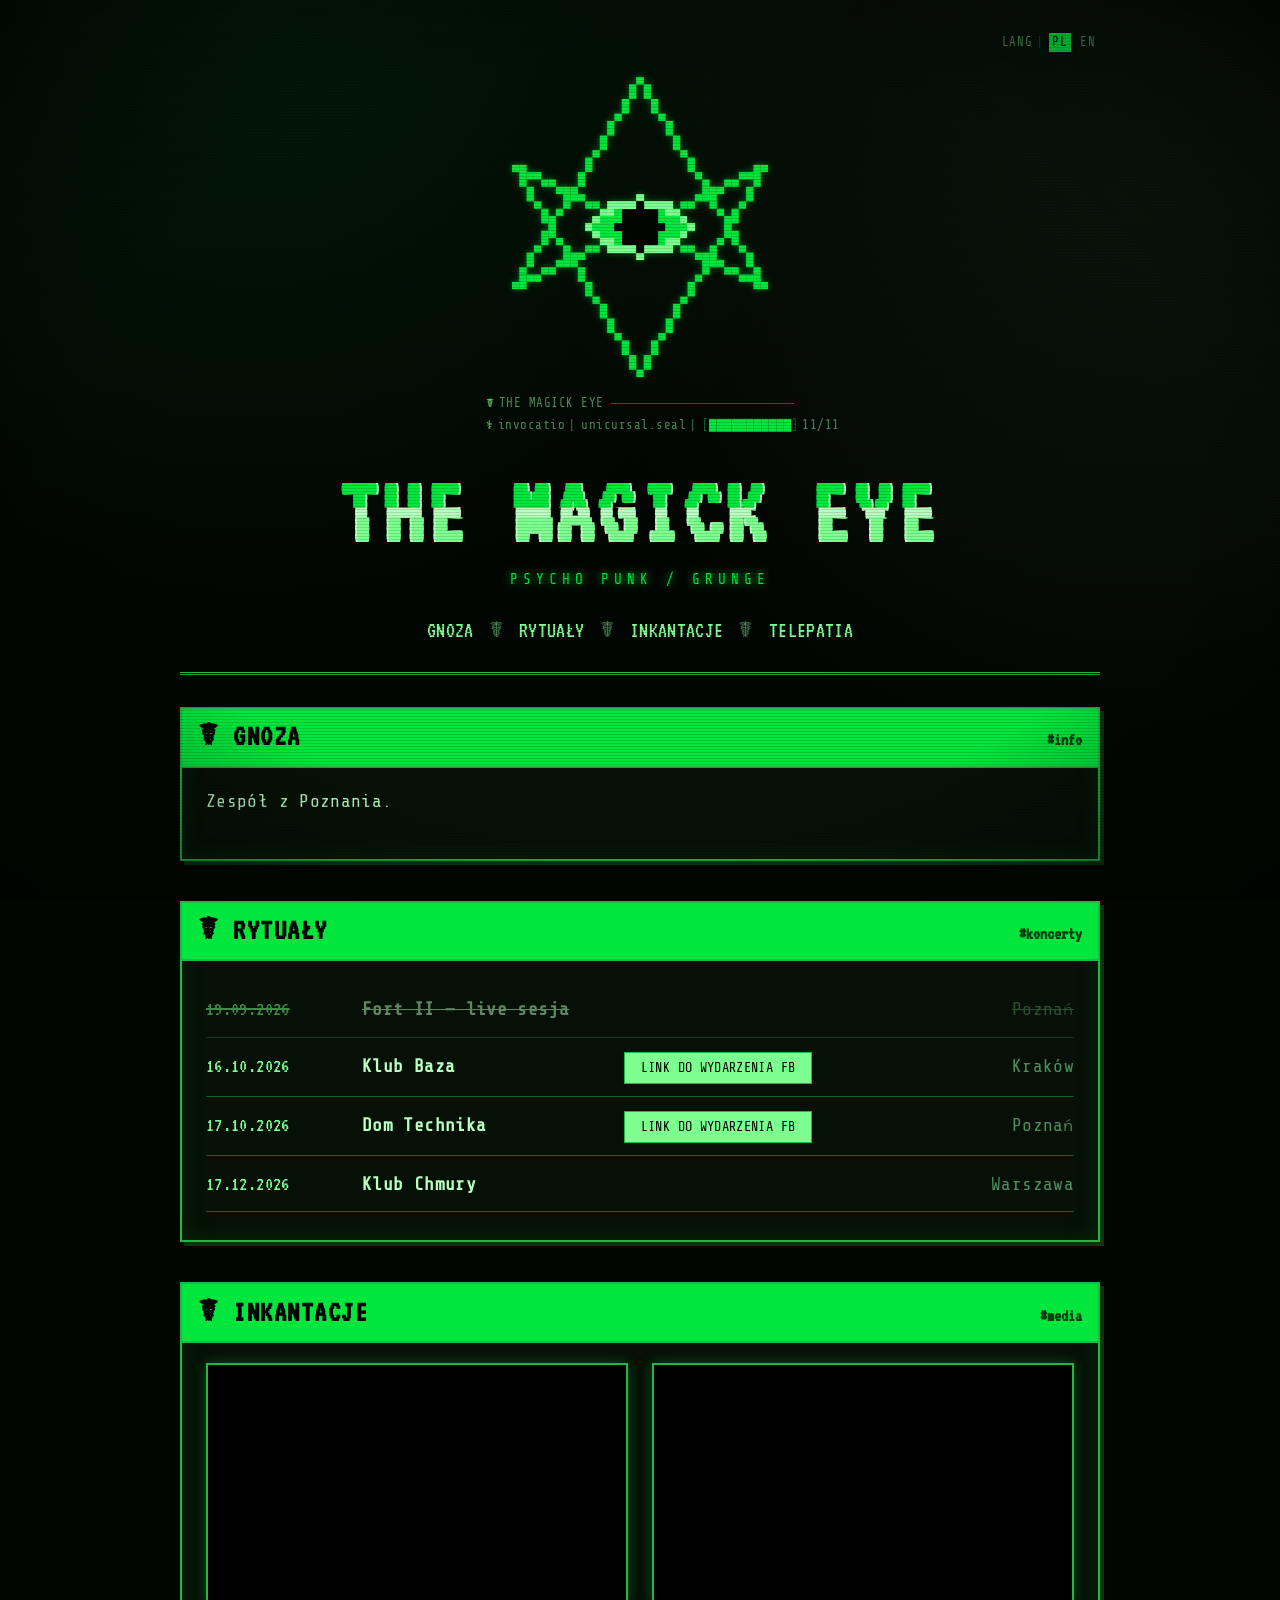
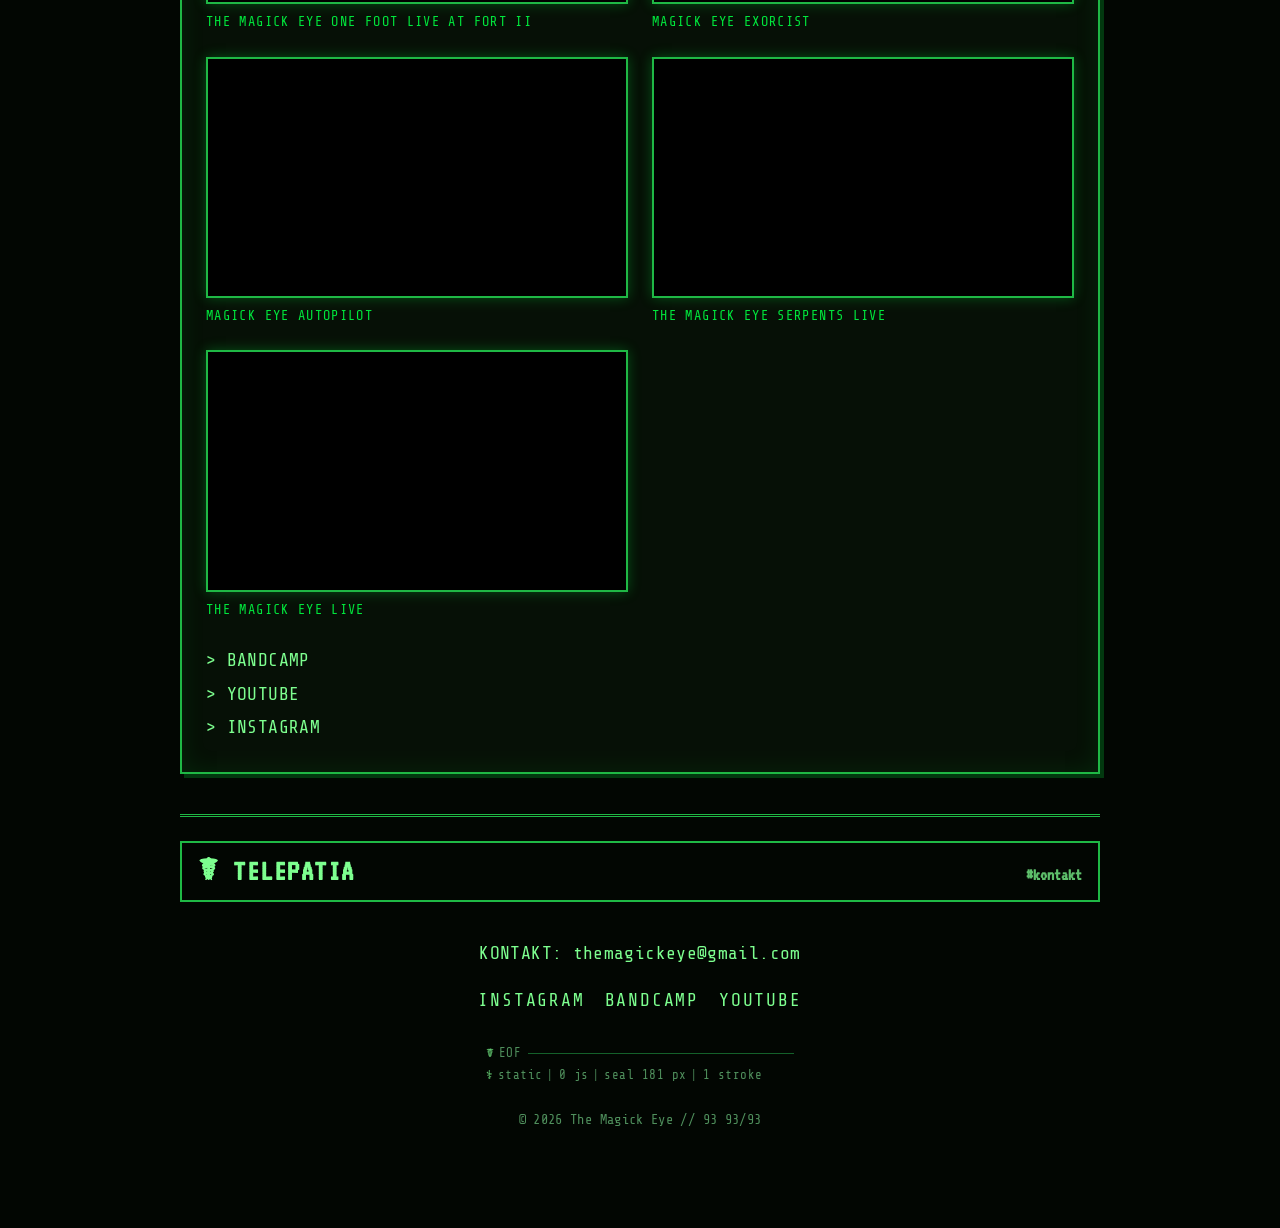
==== index.html @ ef664d94 "Link do wydarzenia FB: Klub Baza, Kraków 16.10 Co-Authored-By: Claude Opus 5.5 <noreply@anthropic.co" ====
<!DOCTYPE html>
<html lang="pl">
<head>
  <meta charset="UTF-8">
  <meta name="viewport" content="width=device-width, initial-scale=1.0">
  <meta name="description" content="The Magick Eye — oficjalna strona zespołu: muzyka, wideo, koncerty i linki.">
  <title>The Magick Eye</title>
  <!-- Open Graph / Twitter: miniatura w podglądzie linku (FB, iMessage, Messenger).
       og:image MUSI być bezwzględnym URL-em; FB renderuje statycznie (bez animacji). -->
  <meta property="og:type" content="website">
  <meta property="og:site_name" content="The Magick Eye">
  <meta property="og:locale" content="pl_PL">
  <meta property="og:title" content="The Magick Eye">
  <meta property="og:description" content="The Magick Eye — oficjalna strona zespołu: muzyka, wideo, koncerty i linki.">
  <meta property="og:url" content="https://themagickeye.github.io/">
  <meta property="og:image" content="https://themagickeye.github.io/og-teaser.png?v=2">
  <meta property="og:image:width" content="1200">
  <meta property="og:image:height" content="630">
  <meta property="og:image:alt" content="The Magick Eye — pieczęć z okiem, fosforowa zieleń na czerni">
  <meta name="twitter:card" content="summary_large_image">
  <meta name="twitter:image" content="https://themagickeye.github.io/og-teaser.png?v=2">
  <link rel="icon" type="image/svg+xml" href="favicon.svg">
  <link rel="preconnect" href="https://fonts.googleapis.com">
  <link rel="preconnect" href="https://fonts.gstatic.com" crossorigin>
  <link href="https://fonts.googleapis.com/css2?family=VT323&family=Share+Tech+Mono&display=swap" rel="stylesheet">
  <!-- Share Tech Mono ma wyłącznie zakres latin (U+0000-00FF): jest w nim ó,
       ale nie ma ł (U+0142) ani ń (U+0144). Bez tego przeglądarka brała je
       z Courier New — szeryfowej i innej szerokości, stąd rozjazd w wyrazie.
       Poniżej dociągamy z Anonymous Pro TYLKO polskie znaki (parametr text=),
       więc plik waży tyle co nic. VT323 ma latin-ext i nie wymagała poprawki. -->
  <link href="https://fonts.googleapis.com/css2?family=Anonymous+Pro&text=%C4%85%C4%87%C4%99%C5%82%C5%84%C3%B3%C5%9B%C5%BC%C5%BA%C4%84%C4%86%C4%98%C5%81%C5%83%C3%93%C5%9A%C5%BB%C5%B9&display=swap" rel="stylesheet">
  <!-- ?v= przy każdej zmianie CSS: GitHub Pages podaje cache-control max-age=600,
       więc bez tego wracający gość dostaje nowy HTML ze starym arkuszem -->
  <link rel="alternate" hreflang="pl" href="https://themagickeye.github.io/">
  <link rel="alternate" hreflang="en" href="https://themagickeye.github.io/en/">
  <link rel="alternate" hreflang="x-default" href="https://themagickeye.github.io/">
  <link rel="stylesheet" href="style.css?v=13">
</head>
<body>
  <!-- Nakładka CRT: scanlines + winieta -->
  <div class="crt-overlay" aria-hidden="true"></div>

  <div class="screen">

    <nav class="lang-switch" aria-label="Wersja językowa">
      <span class="lang-label">lang</span>
      <span class="lang-sep">│</span>
      <span class="lang-cur" aria-current="page">PL</span>
      <a href="en/" hreflang="en" lang="en">EN</a>
    </nav>

    <!-- ============ NAGŁÓWEK / HERO ============ -->
    <header class="site-header" id="top">
      <div class="seal-wrap">
        <svg class="seal" viewBox="0 0 41 41" role="img"
             aria-label="Pieczęć zespołu: heksagram unikursalny z Okiem w środku">
          <g class="seal-trace">
          <rect x="20" y="0" width="1" height="1" style="--i:0"/>
          <rect x="21" y="1" width="1" height="1" style="--i:1"/>
          <rect x="21" y="2" width="1" height="1" style="--i:2"/>
          <rect x="22" y="3" width="1" height="1" style="--i:3"/>
          <rect x="22" y="4" width="1" height="1" style="--i:4"/>
          <rect x="23" y="5" width="1" height="1" style="--i:5"/>
          <rect x="24" y="6" width="1" height="1" style="--i:6"/>
          <rect x="24" y="7" width="1" height="1" style="--i:7"/>
          <rect x="25" y="8" width="1" height="1" style="--i:8"/>
          <rect x="25" y="9" width="1" height="1" style="--i:9"/>
          <rect x="26" y="10" width="1" height="1" style="--i:10"/>
          <rect x="27" y="11" width="1" height="1" style="--i:11"/>
          <rect x="27" y="12" width="1" height="1" style="--i:12"/>
          <rect x="28" y="13" width="1" height="1" style="--i:13"/>
          <rect x="29" y="14" width="1" height="1" style="--i:14"/>
          <rect x="29" y="15" width="1" height="1" style="--i:15"/>
          <rect x="30" y="16" width="1" height="1" style="--i:16"/>
          <rect x="30" y="17" width="1" height="1" style="--i:17"/>
          <rect x="31" y="18" width="1" height="1" style="--i:18"/>
          <rect x="32" y="19" width="1" height="1" style="--i:19"/>
          <rect x="32" y="20" width="1" height="1" style="--i:20"/>
          <rect x="33" y="21" width="1" height="1" style="--i:21"/>
          <rect x="33" y="22" width="1" height="1" style="--i:22"/>
          <rect x="34" y="23" width="1" height="1" style="--i:23"/>
          <rect x="35" y="24" width="1" height="1" style="--i:24"/>
          <rect x="35" y="25" width="1" height="1" style="--i:25"/>
          <rect x="36" y="26" width="1" height="1" style="--i:26"/>
          <rect x="36" y="27" width="1" height="1" style="--i:27"/>
          <rect x="37" y="28" width="1" height="1" style="--i:28"/>
          <rect x="36" y="28" width="1" height="1" style="--i:29"/>
          <rect x="35" y="27" width="1" height="1" style="--i:30"/>
          <rect x="34" y="27" width="1" height="1" style="--i:31"/>
          <rect x="33" y="26" width="1" height="1" style="--i:32"/>
          <rect x="32" y="26" width="1" height="1" style="--i:33"/>
          <rect x="31" y="25" width="1" height="1" style="--i:34"/>
          <rect x="30" y="25" width="1" height="1" style="--i:35"/>
          <rect x="29" y="24" width="1" height="1" style="--i:36"/>
          <rect x="28" y="24" width="1" height="1" style="--i:37"/>
          <rect x="27" y="23" width="1" height="1" style="--i:38"/>
          <rect x="26" y="23" width="1" height="1" style="--i:39"/>
          <rect x="25" y="22" width="1" height="1" style="--i:40"/>
          <rect x="24" y="22" width="1" height="1" style="--i:41"/>
          <rect x="23" y="21" width="1" height="1" style="--i:42"/>
          <rect x="22" y="21" width="1" height="1" style="--i:43"/>
          <rect x="21" y="20" width="1" height="1" style="--i:44"/>
          <rect x="20" y="20" width="1" height="1" style="--i:45"/>
          <rect x="19" y="20" width="1" height="1" style="--i:46"/>
          <rect x="18" y="19" width="1" height="1" style="--i:47"/>
          <rect x="17" y="19" width="1" height="1" style="--i:48"/>
          <rect x="16" y="18" width="1" height="1" style="--i:49"/>
          <rect x="15" y="18" width="1" height="1" style="--i:50"/>
          <rect x="14" y="17" width="1" height="1" style="--i:51"/>
          <rect x="13" y="17" width="1" height="1" style="--i:52"/>
          <rect x="12" y="16" width="1" height="1" style="--i:53"/>
          <rect x="11" y="16" width="1" height="1" style="--i:54"/>
          <rect x="10" y="15" width="1" height="1" style="--i:55"/>
          <rect x="9" y="15" width="1" height="1" style="--i:56"/>
          <rect x="8" y="14" width="1" height="1" style="--i:57"/>
          <rect x="7" y="14" width="1" height="1" style="--i:58"/>
          <rect x="6" y="13" width="1" height="1" style="--i:59"/>
          <rect x="5" y="13" width="1" height="1" style="--i:60"/>
          <rect x="4" y="12" width="1" height="1" style="--i:61"/>
          <rect x="3" y="12" width="1" height="1" style="--i:62"/>
          <rect x="4" y="13" width="1" height="1" style="--i:63"/>
          <rect x="4" y="14" width="1" height="1" style="--i:64"/>
          <rect x="5" y="15" width="1" height="1" style="--i:65"/>
          <rect x="5" y="16" width="1" height="1" style="--i:66"/>
          <rect x="6" y="17" width="1" height="1" style="--i:67"/>
          <rect x="7" y="18" width="1" height="1" style="--i:68"/>
          <rect x="7" y="19" width="1" height="1" style="--i:69"/>
          <rect x="8" y="20" width="1" height="1" style="--i:70"/>
          <rect x="8" y="21" width="1" height="1" style="--i:71"/>
          <rect x="9" y="22" width="1" height="1" style="--i:72"/>
          <rect x="10" y="23" width="1" height="1" style="--i:73"/>
          <rect x="10" y="24" width="1" height="1" style="--i:74"/>
          <rect x="11" y="25" width="1" height="1" style="--i:75"/>
          <rect x="12" y="26" width="1" height="1" style="--i:76"/>
          <rect x="12" y="27" width="1" height="1" style="--i:77"/>
          <rect x="13" y="28" width="1" height="1" style="--i:78"/>
          <rect x="13" y="29" width="1" height="1" style="--i:79"/>
          <rect x="14" y="30" width="1" height="1" style="--i:80"/>
          <rect x="15" y="31" width="1" height="1" style="--i:81"/>
          <rect x="15" y="32" width="1" height="1" style="--i:82"/>
          <rect x="16" y="33" width="1" height="1" style="--i:83"/>
          <rect x="16" y="34" width="1" height="1" style="--i:84"/>
          <rect x="17" y="35" width="1" height="1" style="--i:85"/>
          <rect x="18" y="36" width="1" height="1" style="--i:86"/>
          <rect x="18" y="37" width="1" height="1" style="--i:87"/>
          <rect x="19" y="38" width="1" height="1" style="--i:88"/>
          <rect x="19" y="39" width="1" height="1" style="--i:89"/>
          <rect x="20" y="40" width="1" height="1" style="--i:90"/>
          <rect x="21" y="39" width="1" height="1" style="--i:91"/>
          <rect x="21" y="38" width="1" height="1" style="--i:92"/>
          <rect x="22" y="37" width="1" height="1" style="--i:93"/>
          <rect x="22" y="36" width="1" height="1" style="--i:94"/>
          <rect x="23" y="35" width="1" height="1" style="--i:95"/>
          <rect x="24" y="34" width="1" height="1" style="--i:96"/>
          <rect x="24" y="33" width="1" height="1" style="--i:97"/>
          <rect x="25" y="32" width="1" height="1" style="--i:98"/>
          <rect x="25" y="31" width="1" height="1" style="--i:99"/>
          <rect x="26" y="30" width="1" height="1" style="--i:100"/>
          <rect x="27" y="29" width="1" height="1" style="--i:101"/>
          <rect x="27" y="28" width="1" height="1" style="--i:102"/>
          <rect x="28" y="27" width="1" height="1" style="--i:103"/>
          <rect x="29" y="26" width="1" height="1" style="--i:104"/>
          <rect x="29" y="25" width="1" height="1" style="--i:105"/>
          <rect x="30" y="24" width="1" height="1" style="--i:106"/>
          <rect x="30" y="23" width="1" height="1" style="--i:107"/>
          <rect x="31" y="22" width="1" height="1" style="--i:108"/>
          <rect x="32" y="21" width="1" height="1" style="--i:109"/>
          <rect x="32" y="20" width="1" height="1" style="--i:110"/>
          <rect x="33" y="19" width="1" height="1" style="--i:111"/>
          <rect x="33" y="18" width="1" height="1" style="--i:112"/>
          <rect x="34" y="17" width="1" height="1" style="--i:113"/>
          <rect x="35" y="16" width="1" height="1" style="--i:114"/>
          <rect x="35" y="15" width="1" height="1" style="--i:115"/>
          <rect x="36" y="14" width="1" height="1" style="--i:116"/>
          <rect x="36" y="13" width="1" height="1" style="--i:117"/>
          <rect x="37" y="12" width="1" height="1" style="--i:118"/>
          <rect x="36" y="12" width="1" height="1" style="--i:119"/>
          <rect x="35" y="13" width="1" height="1" style="--i:120"/>
          <rect x="34" y="13" width="1" height="1" style="--i:121"/>
          <rect x="33" y="14" width="1" height="1" style="--i:122"/>
          <rect x="32" y="14" width="1" height="1" style="--i:123"/>
          <rect x="31" y="15" width="1" height="1" style="--i:124"/>
          <rect x="30" y="15" width="1" height="1" style="--i:125"/>
          <rect x="29" y="16" width="1" height="1" style="--i:126"/>
          <rect x="28" y="16" width="1" height="1" style="--i:127"/>
          <rect x="27" y="17" width="1" height="1" style="--i:128"/>
          <rect x="26" y="17" width="1" height="1" style="--i:129"/>
          <rect x="25" y="18" width="1" height="1" style="--i:130"/>
          <rect x="24" y="18" width="1" height="1" style="--i:131"/>
          <rect x="23" y="19" width="1" height="1" style="--i:132"/>
          <rect x="22" y="19" width="1" height="1" style="--i:133"/>
          <rect x="21" y="20" width="1" height="1" style="--i:134"/>
          <rect x="20" y="20" width="1" height="1" style="--i:135"/>
          <rect x="19" y="20" width="1" height="1" style="--i:136"/>
          <rect x="18" y="21" width="1" height="1" style="--i:137"/>
          <rect x="17" y="21" width="1" height="1" style="--i:138"/>
          <rect x="16" y="22" width="1" height="1" style="--i:139"/>
          <rect x="15" y="22" width="1" height="1" style="--i:140"/>
          <rect x="14" y="23" width="1" height="1" style="--i:141"/>
          <rect x="13" y="23" width="1" height="1" style="--i:142"/>
          <rect x="12" y="24" width="1" height="1" style="--i:143"/>
          <rect x="11" y="24" width="1" height="1" style="--i:144"/>
          <rect x="10" y="25" width="1" height="1" style="--i:145"/>
          <rect x="9" y="25" width="1" height="1" style="--i:146"/>
          <rect x="8" y="26" width="1" height="1" style="--i:147"/>
          <rect x="7" y="26" width="1" height="1" style="--i:148"/>
          <rect x="6" y="27" width="1" height="1" style="--i:149"/>
          <rect x="5" y="27" width="1" height="1" style="--i:150"/>
          <rect x="4" y="28" width="1" height="1" style="--i:151"/>
          <rect x="3" y="28" width="1" height="1" style="--i:152"/>
          <rect x="4" y="27" width="1" height="1" style="--i:153"/>
          <rect x="4" y="26" width="1" height="1" style="--i:154"/>
          <rect x="5" y="25" width="1" height="1" style="--i:155"/>
          <rect x="5" y="24" width="1" height="1" style="--i:156"/>
          <rect x="6" y="23" width="1" height="1" style="--i:157"/>
          <rect x="7" y="22" width="1" height="1" style="--i:158"/>
          <rect x="7" y="21" width="1" height="1" style="--i:159"/>
          <rect x="8" y="20" width="1" height="1" style="--i:160"/>
          <rect x="8" y="19" width="1" height="1" style="--i:161"/>
          <rect x="9" y="18" width="1" height="1" style="--i:162"/>
          <rect x="10" y="17" width="1" height="1" style="--i:163"/>
          <rect x="10" y="16" width="1" height="1" style="--i:164"/>
          <rect x="11" y="15" width="1" height="1" style="--i:165"/>
          <rect x="12" y="14" width="1" height="1" style="--i:166"/>
          <rect x="12" y="13" width="1" height="1" style="--i:167"/>
          <rect x="13" y="12" width="1" height="1" style="--i:168"/>
          <rect x="13" y="11" width="1" height="1" style="--i:169"/>
          <rect x="14" y="10" width="1" height="1" style="--i:170"/>
          <rect x="15" y="9" width="1" height="1" style="--i:171"/>
          <rect x="15" y="8" width="1" height="1" style="--i:172"/>
          <rect x="16" y="7" width="1" height="1" style="--i:173"/>
          <rect x="16" y="6" width="1" height="1" style="--i:174"/>
          <rect x="17" y="5" width="1" height="1" style="--i:175"/>
          <rect x="18" y="4" width="1" height="1" style="--i:176"/>
          <rect x="18" y="3" width="1" height="1" style="--i:177"/>
          <rect x="19" y="2" width="1" height="1" style="--i:178"/>
          <rect x="19" y="1" width="1" height="1" style="--i:179"/>
          <rect x="20" y="0" width="1" height="1" style="--i:180"/>
          </g>
          <g class="seal-eye">
          <rect class="lens" x="17" y="18" width="1" height="1"/>
          <rect class="lens" x="23" y="18" width="1" height="1"/>
          <rect class="lens" x="15" y="19" width="3" height="1"/>
          <rect class="lens" x="23" y="19" width="3" height="1"/>
          <rect class="lens" x="14" y="20" width="3" height="1"/>
          <rect class="lens" x="24" y="20" width="3" height="1"/>
          <rect class="lens" x="15" y="21" width="3" height="1"/>
          <rect class="lens" x="23" y="21" width="3" height="1"/>
          <rect class="lens" x="17" y="22" width="1" height="1"/>
          <rect class="lens" x="23" y="22" width="1" height="1"/>
          <rect class="edge" x="20" y="16" width="1" height="1"/>
          <rect class="edge" x="16" y="17" width="4" height="1"/>
          <rect class="edge" x="21" y="17" width="4" height="1"/>
          <rect class="edge" x="15" y="18" width="2" height="1"/>
          <rect class="edge" x="24" y="18" width="2" height="1"/>
          <rect class="edge" x="14" y="19" width="1" height="1"/>
          <rect class="edge" x="26" y="19" width="1" height="1"/>
          <rect class="edge" x="13" y="20" width="1" height="1"/>
          <rect class="edge" x="27" y="20" width="1" height="1"/>
          <rect class="edge" x="14" y="21" width="1" height="1"/>
          <rect class="edge" x="26" y="21" width="1" height="1"/>
          <rect class="edge" x="15" y="22" width="2" height="1"/>
          <rect class="edge" x="24" y="22" width="2" height="1"/>
          <rect class="edge" x="16" y="23" width="4" height="1"/>
          <rect class="edge" x="21" y="23" width="4" height="1"/>
          <rect class="edge" x="20" y="24" width="1" height="1"/>
          <rect class="pupil" x="20" y="17" width="1" height="1"/>
          <rect class="pupil" x="18" y="18" width="5" height="1"/>
          <rect class="pupil" x="18" y="19" width="5" height="1"/>
          <rect class="pupil" x="17" y="20" width="7" height="1"/>
          <rect class="pupil" x="18" y="21" width="5" height="1"/>
          <rect class="pupil" x="18" y="22" width="5" height="1"/>
          <rect class="pupil" x="20" y="23" width="1" height="1"/>
          </g>
        </svg>

        <div class="invocation" aria-hidden="true">
          <div class="inv-line"><span class="gl">☤</span> <span>THE MAGICK EYE</span><i class="inv-rule"></i></div>
          <div class="inv-line"><span class="gl">⚕</span> <span>invocatio</span> │ <span>unicursal.seal</span> │ <span class="bar">[<span class="bar-cell" style="--i:0">█</span><span class="bar-cell" style="--i:1">█</span><span class="bar-cell" style="--i:2">█</span><span class="bar-cell" style="--i:3">█</span><span class="bar-cell" style="--i:4">█</span><span class="bar-cell" style="--i:5">█</span><span class="bar-cell" style="--i:6">█</span><span class="bar-cell" style="--i:7">█</span><span class="bar-cell" style="--i:8">█</span><span class="bar-cell" style="--i:9">█</span><span class="bar-cell" style="--i:10">█</span>]</span> <span>11/11</span></div>
        </div>
      </div>
      <h1 class="band-name glitch" data-text="The Magick Eye">The Magick Eye</h1>
      <p class="tagline">Psycho Punk / Grunge</p>

      <nav class="main-nav">
        <a href="#info">GNOZA</a>
        <span class="sep">☤</span>
        <a href="#koncerty">RYTUAŁY</a>
        <span class="sep">☤</span>
        <a href="#media">INKANTACJE</a>
        <span class="sep">☤</span>
        <a href="#kontakt">TELEPATIA</a>
      </nav>
    </header>

    <main>

      <!-- ============ SEKCJA: INFORMACJE OGÓLNE ============ -->
      <section class="panel" id="info">
        <h2 class="panel-title">☤ GNOZA<span class="panel-anchor">#info</span></h2>
        <div class="panel-body">
          <p class="info-text">Zespół z Poznania.</p>
        </div>
      </section>

      <!-- ============ SEKCJA: NADCHODZĄCE KONCERTY ============ -->
      <section class="panel" id="koncerty">
        <h2 class="panel-title">☤ RYTUAŁY<span class="panel-anchor">#koncerty</span></h2>
        <div class="panel-body">
          <ul class="gig-list">
            <li class="gig gig--past">
              <span class="gig-date">19.09.2026</span>
              <span class="gig-venue">Fort II — live sesja</span>
              <span class="gig-city">Poznań</span>
            </li>
            <li class="gig">
              <span class="gig-date">16.10.2026</span>
              <span class="gig-venue">Klub Baza</span>
              <a class="gig-link" href="https://fb.me/e/4ljaXL130" target="_blank" rel="noopener">link do wydarzenia FB</a>
              <span class="gig-city">Kraków</span>
            </li>
            <li class="gig">
              <span class="gig-date">17.10.2026</span>
              <span class="gig-venue">Dom Technika</span>
              <a class="gig-link" href="https://www.facebook.com/events/1608147704027348" target="_blank" rel="noopener">link do wydarzenia FB</a>
              <span class="gig-city">Poznań</span>
            </li>
            <li class="gig">
              <span class="gig-date">17.12.2026</span>
              <span class="gig-venue">Klub Chmury</span>
              <span class="gig-city">Warszawa</span>
            </li>
          </ul>
        </div>
      </section>

      <!-- ============ SEKCJA: LINKI AUDIO / WIDEO ============ -->
      <section class="panel" id="media">
        <h2 class="panel-title">☤ INKANTACJE<span class="panel-anchor">#media</span></h2>
        <div class="panel-body">

          <!-- Filmy z kanału, od najnowszego. Gdy pojawi się
               wydawnictwo na Bandcampie, można dołożyć piątą kafelkę:
               <iframe src="https://bandcamp.com/EmbeddedPlayer/album=ID/size=large/"
                       seamless></iframe> -->
          <div class="media-grid">
            <figure class="media-item">
              <div class="embed-frame">
                <iframe
                  src="https://www.youtube-nocookie.com/embed/9i5ncFNfXqI"
                  title="THE MAGICK EYE ONE FOOT LIVE AT FORT II"
                  loading="lazy"
                  allow="accelerometer; autoplay; clipboard-write; encrypted-media; gyroscope; picture-in-picture"
                  allowfullscreen></iframe>
              </div>
              <figcaption>THE MAGICK EYE ONE FOOT LIVE AT FORT II</figcaption>
            </figure>

            <figure class="media-item">
              <div class="embed-frame">
                <iframe
                  src="https://www.youtube-nocookie.com/embed/VPgYBkS7AfU"
                  title="MAGICK EYE EXORCIST"
                  loading="lazy"
                  allow="accelerometer; autoplay; clipboard-write; encrypted-media; gyroscope; picture-in-picture"
                  allowfullscreen></iframe>
              </div>
              <figcaption>MAGICK EYE EXORCIST</figcaption>
            </figure>

            <figure class="media-item">
              <div class="embed-frame">
                <iframe
                  src="https://www.youtube-nocookie.com/embed/-E3nMMvoqH4"
                  title="MAGICK EYE AUTOPILOT"
                  loading="lazy"
                  allow="accelerometer; autoplay; clipboard-write; encrypted-media; gyroscope; picture-in-picture"
                  allowfullscreen></iframe>
              </div>
              <figcaption>MAGICK EYE AUTOPILOT</figcaption>
            </figure>

            <figure class="media-item">
              <div class="embed-frame">
                <iframe
                  src="https://www.youtube-nocookie.com/embed/vtoTzxzXvSE"
                  title="THE MAGICK EYE SERPENTS LIVE"
                  loading="lazy"
                  allow="accelerometer; autoplay; clipboard-write; encrypted-media; gyroscope; picture-in-picture"
                  allowfullscreen></iframe>
              </div>
              <figcaption>THE MAGICK EYE SERPENTS LIVE</figcaption>
            </figure>

            <figure class="media-item">
              <div class="embed-frame">
                <iframe
                  src="https://www.youtube-nocookie.com/embed/dfpaS46mE3Y"
                  title="THE MAGICK EYE LIVE"
                  loading="lazy"
                  allow="accelerometer; autoplay; clipboard-write; encrypted-media; gyroscope; picture-in-picture"
                  allowfullscreen></iframe>
              </div>
              <figcaption>THE MAGICK EYE LIVE</figcaption>
            </figure>
          </div>

          <ul class="link-list">
            <li><a href="https://themagickeye.bandcamp.com/">&gt; BANDCAMP</a></li>
            <li><a href="https://www.youtube.com/@TheMagickEye">&gt; YOUTUBE</a></li>
            <li><a href="https://www.instagram.com/themagickeye/">&gt; INSTAGRAM</a></li>
          </ul>

        </div>
      </section>

    </main>

    <!-- ============ STOPKA KONTAKTOWA ============ -->
    <footer class="site-footer" id="kontakt">
      <h2 class="panel-title">☤ TELEPATIA<span class="panel-anchor">#kontakt</span></h2>
      <div class="footer-body">
        <p><span class="stat-key">KONTAKT:</span> <a href="mailto:themagickeye@gmail.com">themagickeye@gmail.com</a></p>

        <ul class="social-list">
          <li><a href="https://www.instagram.com/themagickeye/">INSTAGRAM</a></li>
          <li><a href="https://themagickeye.bandcamp.com/">BANDCAMP</a></li>
          <li><a href="https://www.youtube.com/@TheMagickEye">YOUTUBE</a></li>
        </ul>

        <div class="invocation eof" aria-hidden="true">
          <div class="inv-line"><span class="gl">☤</span> <span>EOF</span><i class="inv-rule"></i></div>
          <div class="inv-line"><span class="gl">⚕</span> <span>static</span> │ <span>0 js</span> │ <span>seal 181 px</span> │ <span>1 stroke</span></div>
        </div>

        <p class="copyright">&copy; 2026 The Magick Eye // 93 93/93</p>
      </div>
    </footer>

  </div>
</body>
</html>
---- style.css ----
/* ============================================================
   [NAZWA_ZESPOLU] — retro / terminal / CRT
   Czysty CSS. Zero frameworków. Pod GitHub Pages.
   Paleta: monochromatyczny fosfor P1 (zieleń) na czerni —
   jak w monitorach monochromatycznych. Jeden odcień, różnice
   robi jasność, nie barwa.
   Aby przełączyć na bursztyn — patrz zakomentowany blok niżej.
   ============================================================ */

:root {
  /* --- Paleta: terminal / fosfor zielony (domyślna) --- */
  --bg:        #020602;   /* czerń z zielonkawym podkładem */
  --bg-panel:  #061006;
  --fg:        #b9ffc0;   /* tekst — łagodny fosfor, nie pełna jasność */
  --accent:    #00e63c;   /* jasna zieleń — paski tytułów (reverse video) */
  --accent-2:  #7dff8f;   /* jaśniejszy fosfor — linki, nawigacja, daty */
  --accent-3:  #14602a;   /* ciemna zieleń — separatory */
  --dim:       #4f8f5c;   /* wygaszona zieleń — tekst drugorzędny */
  --border:    #1fb845;   /* ramki — ciemniejsze niż akcent, żeby nie krzyczały */

  /* --- Alternatywa: terminal bursztynowy (VT220) ---
     --bg: #060300; --bg-panel:#120a00; --fg:#ffd9a0;
     --accent:#ffb000; --accent-2:#ffcf6b; --accent-3:#6b4400;
     --dim:#9a7233; --border:#c98a00;
  */

  --font-display: 'VT323', 'Courier New', monospace;
  /* Anonymous Pro obsługuje tylko polskie znaki, których nie ma
     Share Tech Mono — reszta tekstu zostaje bez zmian */
  --font-body:    'Share Tech Mono', 'Anonymous Pro', 'Courier New', monospace;
  --maxw: 960px;
}

* { box-sizing: border-box; }

html { scroll-behavior: smooth; }

body {
  margin: 0;
  background: var(--bg);
  color: var(--fg);
  font-family: var(--font-body);
  font-size: 18px;
  line-height: 1.5;
  letter-spacing: 0.02em;
  /* subtelna poświata fosforu w rogach kineskopu */
  background-image:
    radial-gradient(circle at 20% 0%, rgba(0,230,60,0.09), transparent 45%),
    radial-gradient(circle at 90% 20%, rgba(125,255,143,0.06), transparent 45%);
  background-attachment: fixed;
  min-height: 100vh;
}

/* ---------- Nakładka CRT: scanlines + winieta ---------- */
.crt-overlay {
  position: fixed;
  inset: 0;
  pointer-events: none;
  z-index: 9999;
  background:
    repeating-linear-gradient(
      to bottom,
      rgba(0,0,0,0.0) 0px,
      rgba(0,0,0,0.0) 2px,
      rgba(0,0,0,0.25) 3px,
      rgba(0,0,0,0.25) 3px
    );
  mix-blend-mode: multiply;
}
.crt-overlay::after {
  /* winieta / lekkie zaokrąglenie kineskopu */
  content: "";
  position: absolute;
  inset: 0;
  background: radial-gradient(ellipse at center, transparent 60%, rgba(0,0,0,0.55) 100%);
}

/* ---------- Kontener ekranu ---------- */
.screen {
  max-width: var(--maxw);
  margin: 0 auto;
  padding: 2rem 1.25rem 4rem;
}

/* ---------- Nagłówek / hero ---------- */
.site-header {
  text-align: center;
  padding: 2rem 0 1.5rem;
  border-bottom: 3px double var(--border);
  margin-bottom: 2rem;
}

.band-name {
  font-family: var(--font-display);
  font-size: clamp(3rem, 12vw, 6rem);
  margin: 0.25rem 0;
  color: var(--fg);
  text-transform: uppercase;
  letter-spacing: 0.05em;
  line-height: 1;
}

.tagline {
  color: var(--accent);
  text-transform: uppercase;
  letter-spacing: 0.35em;
  font-size: 0.9rem;
  margin: 0.5rem 0 1.5rem;
  text-shadow: 0 0 8px var(--accent);
}

/* ---------- Efekt glitch na nazwie ---------- */
.glitch { position: relative; }
.glitch::before,
.glitch::after {
  content: attr(data-text);
  position: absolute;
  top: 0; left: 0;
  width: 100%;
  overflow: hidden;
}
.glitch::before {
  color: var(--accent);
  transform: translate(-2px, 0);
  clip-path: inset(0 0 55% 0);
  animation: glitch-top 2.6s infinite steps(2, jump-none);
}
.glitch::after {
  color: var(--accent-2);
  transform: translate(2px, 0);
  clip-path: inset(55% 0 0 0);
  animation: glitch-bot 3.1s infinite steps(2, jump-none);
}
@keyframes glitch-top {
  0%, 92%, 100% { transform: translate(0,0); }
  93% { transform: translate(-3px,-1px); }
  97% { transform: translate(2px,1px); }
}
@keyframes glitch-bot {
  0%, 90%, 100% { transform: translate(0,0); }
  91% { transform: translate(3px,1px); }
  95% { transform: translate(-2px,-1px); }
}

/* ---------- Nawigacja ---------- */
.main-nav {
  font-family: var(--font-display);
  font-size: 1.4rem;
  text-transform: uppercase;
}
.main-nav a {
  color: var(--accent-2);
  text-decoration: none;
  padding: 0 0.35rem;
}
.main-nav a:hover,
.main-nav a:focus {
  color: var(--bg);
  background: var(--accent-2);
  outline: none;
}
.main-nav .sep { color: var(--dim); }

/* ---------- Panele / kontenery ---------- */
.panel {
  background: var(--bg-panel);
  border: 2px solid var(--border);
  box-shadow:
    4px 4px 0 rgba(0,230,60,0.22),
    inset 0 0 24px rgba(0,230,60,0.10);
  margin-bottom: 2.5rem;
}

.panel-title {
  font-family: var(--font-display);
  font-size: 1.9rem;
  margin: 0;
  padding: 0.35rem 1rem;
  color: var(--bg);
  background: var(--accent);
  text-transform: uppercase;
  letter-spacing: 0.05em;
  border-bottom: 2px solid var(--border);
  display: flex;
  justify-content: space-between;
  align-items: baseline;
  gap: 1rem;
}
/* kotwica sekcji: nazwa z hashem, małe litery, do prawej */
.panel-anchor {
  text-transform: lowercase;
  letter-spacing: 0;
  font-size: 1.1rem;
  opacity: 0.75;
}

.panel-body { padding: 1.25rem 1.5rem 1.75rem; }

.info-text { margin: 0 0 1rem; }

/* ---------- Lista statystyk / meta ---------- */
.stat-list { list-style: none; margin: 1rem 0 0; padding: 0; }
.stat-list li { padding: 0.15rem 0; border-bottom: 1px dashed var(--dim); }
.stat-key { color: var(--accent-2); text-transform: uppercase; }
.stat-val { color: var(--fg); }

/* ---------- Lista koncertów ---------- */
.gig-list { list-style: none; margin: 0; padding: 0; }
.gig {
  display: grid;
  /* dwie kolumny 1fr po bokach przycisku (kol. 3) przesuwają go ku środkowi;
     miasto trzyma się prawej (justify-self:end), niezależnie czy link jest */
  grid-template-columns: 9rem 1fr auto 1fr;
  gap: 0.75rem;
  align-items: baseline;
  padding: 0.75rem 0;
  border-bottom: 1px solid var(--accent-3);
}
.gig-date {
  grid-column: 1;
  color: var(--accent-2);
  font-family: var(--font-display);
  font-size: 1.3rem;
  white-space: nowrap;
}
.gig-venue { grid-column: 2; color: var(--fg); font-weight: bold; }
.gig-city  { grid-column: 4; justify-self: end; color: var(--dim); }
.gig-link {
  grid-column: 3;
  justify-self: center;
  color: var(--bg);
  background: var(--accent-2);
  text-decoration: none;
  padding: 0.3rem 1rem;
  border: 1px solid var(--border);
  white-space: nowrap;
  text-transform: uppercase;
  font-size: 0.85rem;
  text-align: center;
}
.gig-link:hover, .gig-link:focus { background: var(--accent); outline: none; }

/* Miniony koncert: cała linijka przekreślona i przygaszona */
.gig--past { opacity: 0.5; }
.gig--past .gig-date,
.gig--past .gig-venue,
.gig--past .gig-city { text-decoration: line-through; }

.empty-note { color: var(--dim); margin-top: 1rem; font-style: italic; }

/* ---------- Media (audio / wideo) ---------- */
.media-grid {
  display: grid;
  grid-template-columns: repeat(auto-fit, minmax(280px, 1fr));
  gap: 1.5rem;
  margin-bottom: 1.5rem;
}
.media-item { margin: 0; }
.embed-frame {
  position: relative;
  padding-top: 56.25%; /* 16:9 */
  border: 2px solid var(--border);
  background: #000;
  box-shadow: 0 0 12px rgba(0,230,60,0.30);
}
.embed-frame iframe {
  position: absolute;
  inset: 0;
  width: 100%;
  height: 100%;
  border: 0;
}
.media-item figcaption {
  margin-top: 0.5rem;
  color: var(--accent);
  text-transform: uppercase;
  font-size: 0.85rem;
  letter-spacing: 0.1em;
}

/* ---------- Lista linków ---------- */
.link-list { list-style: none; margin: 0; padding: 0; }
.link-list li { padding: 0.2rem 0; }
.link-list a {
  color: var(--accent-2);
  text-decoration: none;
}
.link-list a:hover, .link-list a:focus {
  color: var(--accent);
  text-decoration: underline;
  outline: none;
}

/* ---------- Stopka ---------- */
.site-footer {
  border-top: 3px double var(--border);
  padding-top: 1.5rem;
  text-align: center;
}
.site-footer .panel-title {
  /* nie reverse-video jak pozostałe tytuły: jasny napis w ramce,
     bo ciemne tło + ciemny tekst byłyby nieczytelne.
     display:flex (nie inline-block) → pasek na całą szerokość,
     z „telepatia" po lewej i #kontakt po prawej, te same kolory. */
  background: transparent;
  color: var(--accent-2);
  display: flex;
  text-align: left;
  border: 2px solid var(--border);
}
.footer-body { padding: 1.25rem 0.5rem; }
.footer-body a { color: var(--accent-2); text-decoration: none; }
.footer-body a:hover, .footer-body a:focus { color: var(--accent); text-decoration: underline; }

.social-list {
  list-style: none;
  padding: 0;
  margin: 1.25rem 0;
  display: flex;
  flex-wrap: wrap;
  justify-content: center;
  gap: 0.5rem 1.25rem;
}
.social-list a {
  text-transform: uppercase;
  letter-spacing: 0.1em;
}

.copyright { color: var(--dim); font-size: 0.85rem; margin-top: 1.5rem; }

/* ---------- Responsywność ---------- */
@media (max-width: 600px) {
  body { font-size: 16px; }
  .gig {
    grid-template-columns: 1fr;
    gap: 0.15rem;
  }
  /* w stosie jednokolumnowym kasujemy jawne przypisania kolumn */
  .gig-date, .gig-venue, .gig-city, .gig-link { grid-column: auto; }
  .gig-city { justify-self: start; }
  .gig-link { justify-self: start; margin-top: 0.35rem; }
  .main-nav { font-size: 1.15rem; }
  .main-nav .sep { display: none; }
  .main-nav a { display: inline-block; padding: 0.15rem 0.5rem; }
}

/* ---------- Dostępność: redukcja ruchu ---------- */
@media (prefers-reduced-motion: reduce) {
  .glitch::before, .glitch::after { animation: none; }
  html { scroll-behavior: auto; }
}

/* ============================================================
   PIECZĘĆ: heksagram unikursalny + Oko (vesica piscis)
   Geometria wg pliku referencyjnego z Wikimedia Commons:
   sześć odcinków, jedna domknięta ścieżka, cztery punkty
   boczne ściągnięte do wewnątrz (r≈0.93, kąt 27°) — dzięki
   temu tylko dwa odcinki przechodzą przez środek.
   Ścieżkę zrasteryzowano na siatce 41×41; każdy piksel to
   osobny <rect> zapalany z opóźnieniem --i × 14ms, więc
   pieczęć rysuje się JEDNĄ kreską, tak jak każe jej nazwa.
   ============================================================ */

.seal-wrap { margin: 0 0 1.75rem; }

.seal {
  display: block;
  width: min(300px, 64vw);
  height: auto;
  margin: 0 auto 1rem;
  shape-rendering: crispEdges;          /* bez wygładzania = piksele */
  filter: drop-shadow(0 0 3px rgba(0,230,60,0.45));
}

/* --- ślad wiązki: rozbłysk, potem stygnięcie do barwy fosforu --- */
.seal-trace rect {
  opacity: 0;
  animation: seal-trace 900ms linear both;
  animation-delay: calc(var(--i) * 14ms);
}
@keyframes seal-trace {
  0%   { opacity: 0; fill: #eaffea; }
  6%   { opacity: 1; fill: #eaffea; }   /* czoło wiązki — prawie białe */
  100% { opacity: 1; fill: var(--accent); }
}

/* --- Oko otwiera się, gdy pieczęć się domknie (181 × 14ms) --- */
.seal-eye {
  opacity: 0;
  animation: seal-eye 900ms ease-out both;
  animation-delay: 2534ms;
}
@keyframes seal-eye { from { opacity: 0; } to { opacity: 1; } }

/* Oko: wnętrze świeci, źrenica jest ciemną pustką — trzy różne
   poziomy jasności zamiast dwóch prawie identycznych zieleni */
.seal-eye .lens  { fill: var(--accent); }
.seal-eye .edge  { fill: var(--accent-2); }
.seal-eye .pupil { fill: var(--bg); }

/* ---------- Pasek inwokacji (składnia terminala Hermesa) ---------- */
.invocation {
  font-family: var(--font-body);
  font-size: 0.78rem;
  color: var(--dim);
  max-width: 44ch;
  margin: 0 auto;
  text-align: left;
  letter-spacing: 0.04em;
}
.inv-line {
  display: flex;
  align-items: center;
  gap: 0.6ch;
  white-space: nowrap;
  padding: 0.1rem 0;
}
.inv-rule {
  flex: 1;
  height: 0;
  border-top: 1px solid var(--accent-3);
  margin-left: 0.4ch;
}
.invocation .gl { color: var(--accent-2); }

/* 11 pól paska — bo K jest jedenastą literą alfabetu */
.bar { color: var(--accent-3); letter-spacing: 0; }
.bar-cell {
  color: var(--accent-3);
  animation: seal-cell 1ms linear both;
  animation-delay: calc(var(--i) * 230ms);
}
@keyframes seal-cell { to { color: var(--accent); } }

@media (max-width: 600px) {
  .invocation { font-size: 0.68rem; }
  .seal { width: min(230px, 68vw); }
}

/* Bez animacji: pieczęć od razu kompletna, Oko otwarte, pasek pełny */
@media (prefers-reduced-motion: reduce) {
  .seal-trace rect { animation: none; opacity: 1; fill: var(--accent); }
  .seal-eye { animation: none; opacity: 1; }
  .bar-cell { animation: none; color: var(--accent); }
}

/* Blok EOF w stopce — klamra dla inwokacji z nagłówka.
   Liczby są prawdziwe: 181 pikseli ścieżki, jedna kreska, zero JS. */
.invocation.eof { margin-top: 1.75rem; }

/* ---------- Przełącznik wersji językowej ----------
   Dwie osobne strony statyczne (/ i /en/), nie przełączanie
   JavaScriptem — stopka chwali się "0 js" i ma to zostać prawdą.
   Bez flag: flaga oznacza kraj, nie język, a emoji są pełnokolorowe
   i rozbiłyby monochrom fosforu. Aktywny język w negatywie, jak
   paski tytułów sekcji. */
.lang-switch {
  display: flex;
  justify-content: flex-end;
  align-items: center;
  gap: 0.6ch;
  font-family: var(--font-body);
  font-size: 0.78rem;
  letter-spacing: 0.06em;
  color: var(--dim);
  margin-bottom: -0.5rem;   /* wchodzi w padding nagłówka, nie odpycha pieczęci */
}
.lang-switch .lang-label { text-transform: uppercase; }
.lang-switch .lang-sep   { color: var(--accent-3); }

.lang-switch .lang-cur {
  background: var(--accent);
  color: var(--bg);
  padding: 0 0.5ch;
}
.lang-switch a {
  color: var(--dim);
  text-decoration: none;
  padding: 0 0.5ch;
  border: 1px solid transparent;
}
.lang-switch a:hover,
.lang-switch a:focus {
  color: var(--bg);
  background: var(--accent-2);
  outline: none;
}

/* ---------- Kursor: zielony wskaźnik + magiczne oko ----------
   32x32 PNG — zielona łezka obrócona o 45° (klasyczny kąt kursora):
   ostry czubek dobity do narożnika + duża bańka z magicznym okiem
   ze starych lamp elektronowych (EM34), ciemny kontrastowy obrys.
   Punkt kliknięcia 0 0 = czubek w rogu. Za url() zawsze zostaje
   słowo kluczowe — gdyby obrazek się nie wczytał, kursor działa dalej.
   Na dotyku bez efektu; tam kursora po prostu nie ma. */
body {
  cursor: url([data-uri]) 0 0, auto;
}
a, summary, button, [role="button"] {
  cursor: url([data-uri]) 0 0, pointer;
}
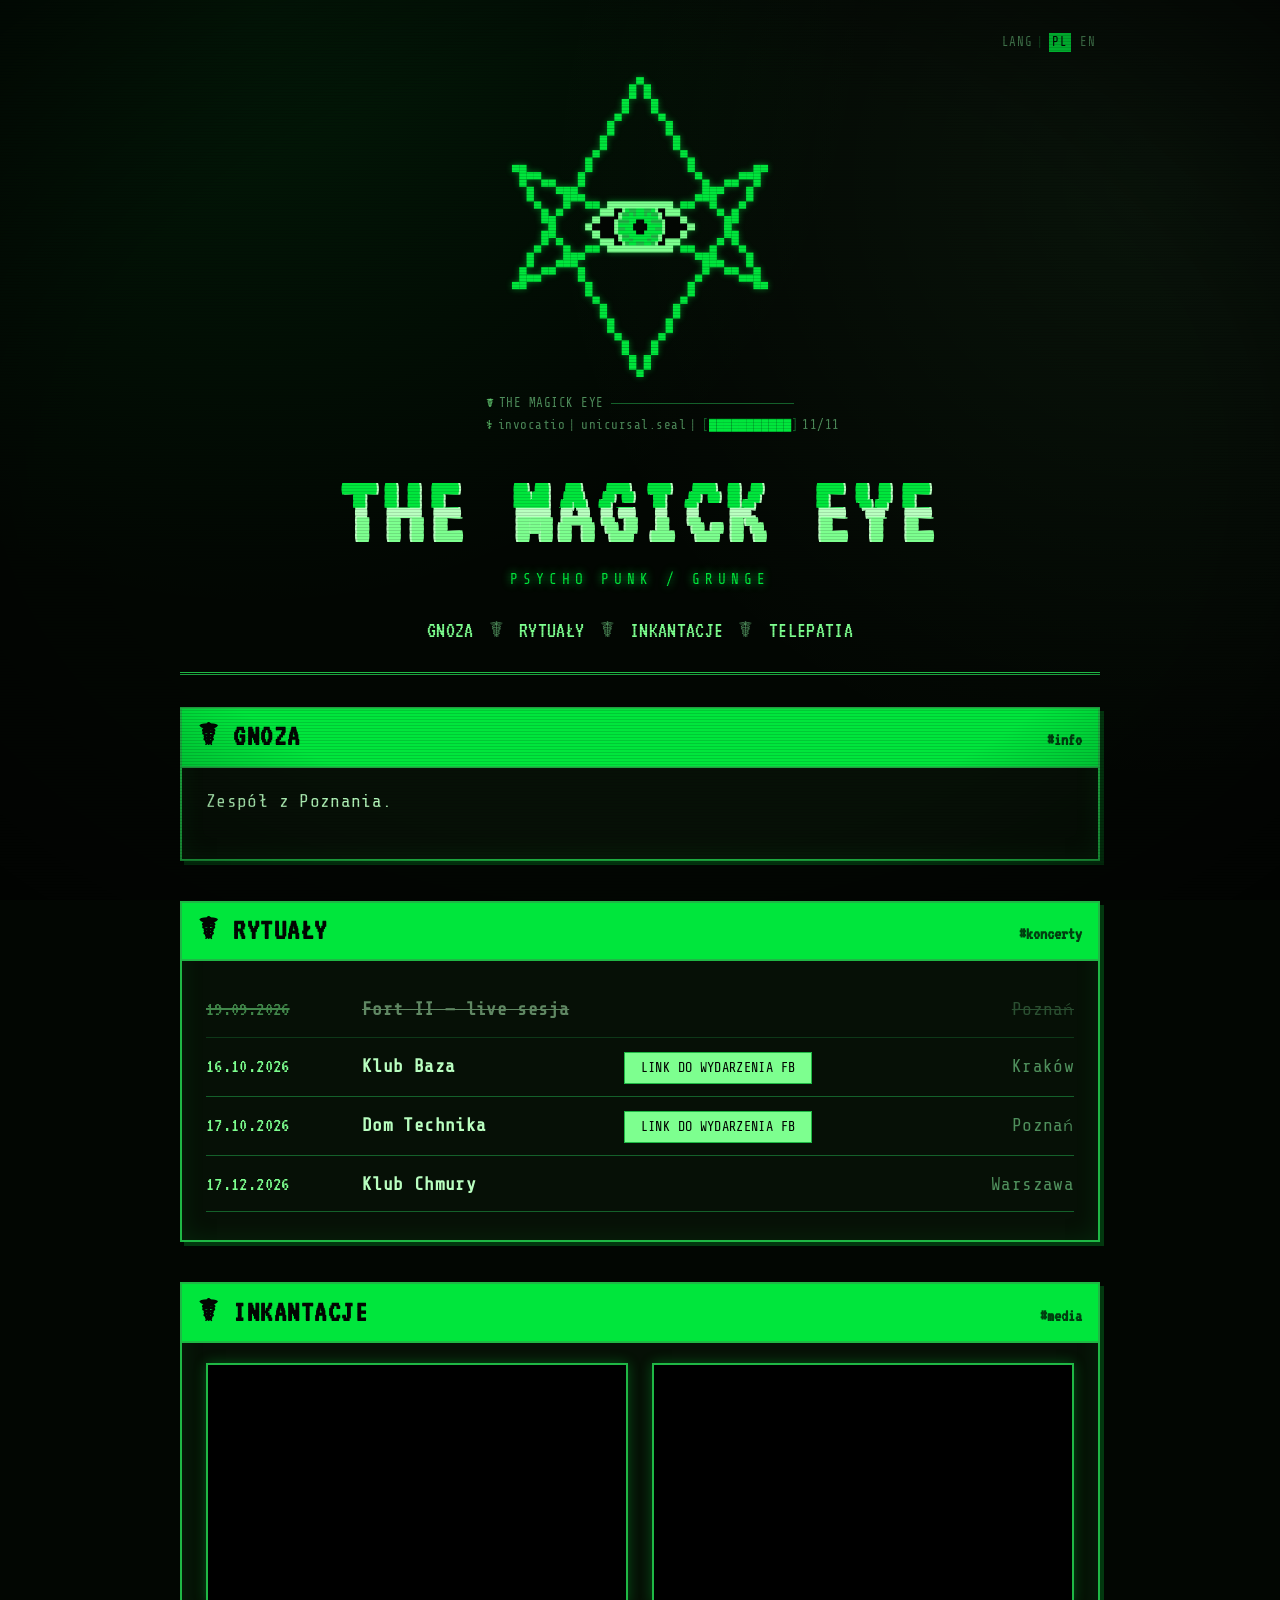
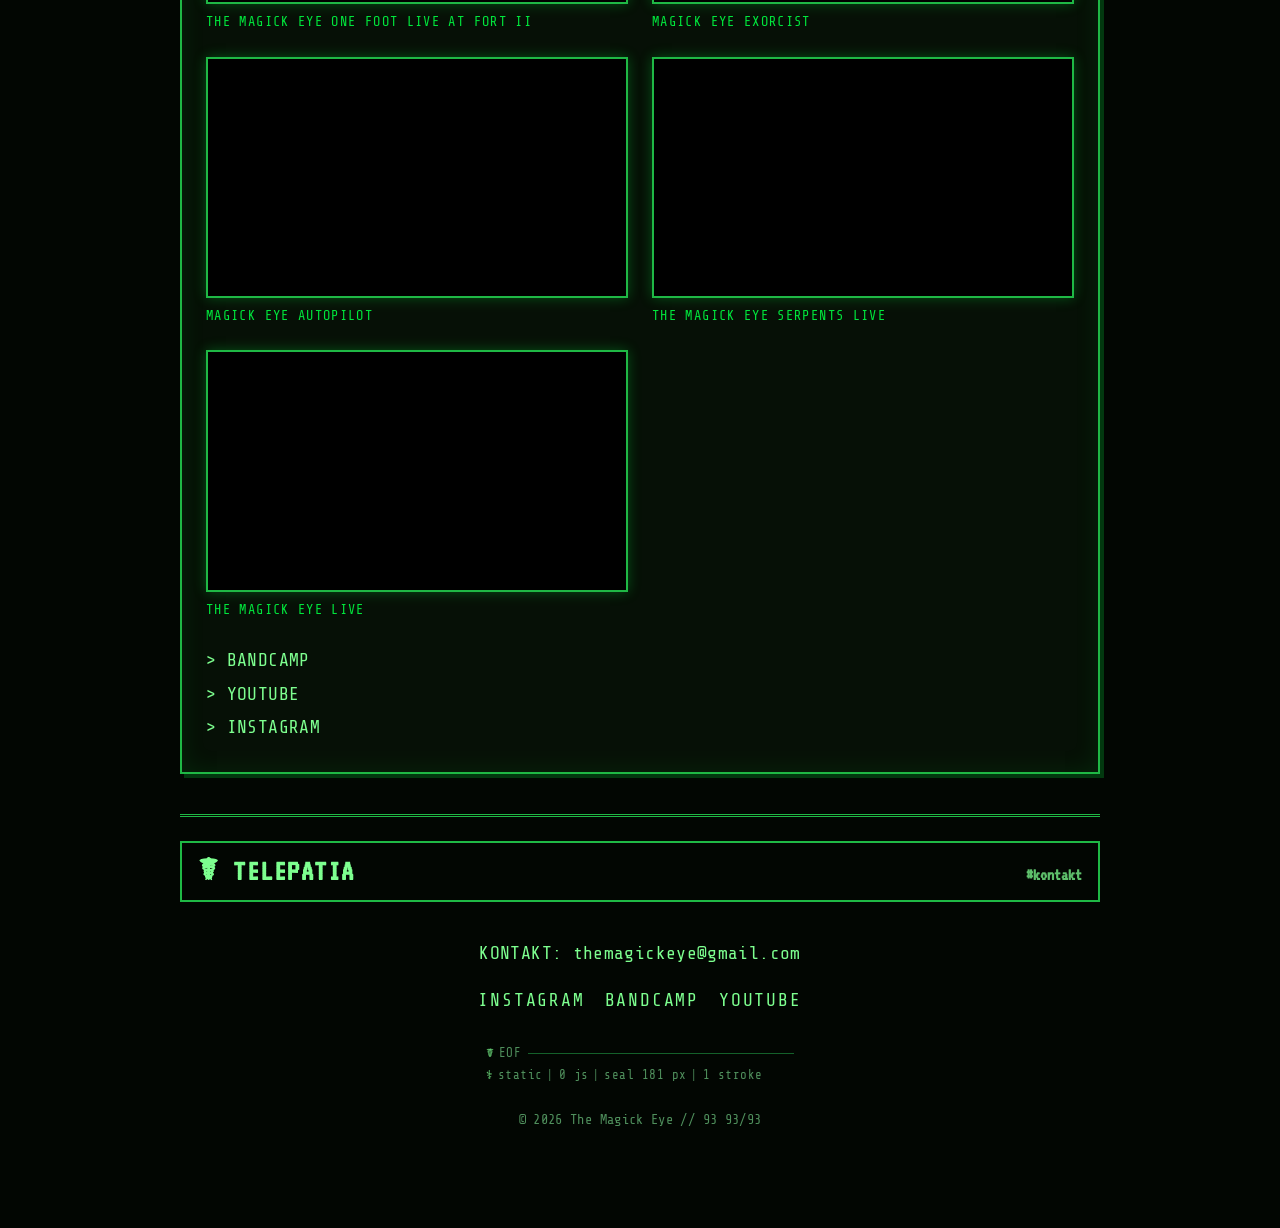
==== commit 71ceca33: "Oko pieczęci: tęczówka jako lampa 6E5, animacja strojenia (CSS) Co-Authored-By: Claude Opus 5.5 <nor" ====
--- a/index.html
+++ b/index.html
@@ -238,19 +238,8 @@
           <rect x="20" y="0" width="1" height="1" style="--i:180"/>
           </g>
           <g class="seal-eye">
-          <rect class="lens" x="17" y="18" width="1" height="1"/>
-          <rect class="lens" x="23" y="18" width="1" height="1"/>
-          <rect class="lens" x="15" y="19" width="3" height="1"/>
-          <rect class="lens" x="23" y="19" width="3" height="1"/>
-          <rect class="lens" x="14" y="20" width="3" height="1"/>
-          <rect class="lens" x="24" y="20" width="3" height="1"/>
-          <rect class="lens" x="15" y="21" width="3" height="1"/>
-          <rect class="lens" x="23" y="21" width="3" height="1"/>
-          <rect class="lens" x="17" y="22" width="1" height="1"/>
-          <rect class="lens" x="23" y="22" width="1" height="1"/>
-          <rect class="edge" x="20" y="16" width="1" height="1"/>
-          <rect class="edge" x="16" y="17" width="4" height="1"/>
-          <rect class="edge" x="21" y="17" width="4" height="1"/>
+          <!-- Oko: powieka + tęczówka-lampa 6E5. Generuje tools/make-seal-eye.py — nie edytuj ręcznie. -->
+          <rect class="edge" x="16" y="17" width="9" height="1"/>
           <rect class="edge" x="15" y="18" width="2" height="1"/>
           <rect class="edge" x="24" y="18" width="2" height="1"/>
           <rect class="edge" x="14" y="19" width="1" height="1"/>
@@ -261,16 +250,132 @@
           <rect class="edge" x="26" y="21" width="1" height="1"/>
           <rect class="edge" x="15" y="22" width="2" height="1"/>
           <rect class="edge" x="24" y="22" width="2" height="1"/>
-          <rect class="edge" x="16" y="23" width="4" height="1"/>
-          <rect class="edge" x="21" y="23" width="4" height="1"/>
-          <rect class="edge" x="20" y="24" width="1" height="1"/>
-          <rect class="pupil" x="20" y="17" width="1" height="1"/>
-          <rect class="pupil" x="18" y="18" width="5" height="1"/>
-          <rect class="pupil" x="18" y="19" width="5" height="1"/>
-          <rect class="pupil" x="17" y="20" width="7" height="1"/>
-          <rect class="pupil" x="18" y="21" width="5" height="1"/>
-          <rect class="pupil" x="18" y="22" width="5" height="1"/>
-          <rect class="pupil" x="20" y="23" width="1" height="1"/>
+          <rect class="edge" x="16" y="23" width="9" height="1"/>
+          <rect class="pupil" x="17" y="18" width="1" height="0.5"/>
+          <rect class="edge" x="18" y="18" width="0.5" height="0.5"/>
+          <rect class="lens" x="18.5" y="18" width="0.5" height="0.5"/>
+          <rect class="ray" x="19" y="18" width="1" height="0.5"/>
+          <rect class="lens" x="20" y="18" width="1" height="0.5"/>
+          <rect class="ray" x="21" y="18" width="1" height="0.5"/>
+          <rect class="lens" x="22" y="18" width="0.5" height="0.5"/>
+          <rect class="edge" x="22.5" y="18" width="0.5" height="0.5"/>
+          <rect class="pupil" x="23" y="18" width="1" height="0.5"/>
+          <rect class="pupil" x="17" y="18.5" width="0.5" height="0.5"/>
+          <rect class="edge" x="17.5" y="18.5" width="0.5" height="0.5"/>
+          <rect class="ray" x="18" y="18.5" width="1" height="0.5"/>
+          <rect class="lens" x="19" y="18.5" width="0.5" height="0.5"/>
+          <rect class="ray" x="19.5" y="18.5" width="0.5" height="0.5"/>
+          <rect class="lens" x="20" y="18.5" width="1" height="0.5"/>
+          <rect class="ray" x="21" y="18.5" width="0.5" height="0.5"/>
+          <rect class="lens" x="21.5" y="18.5" width="0.5" height="0.5"/>
+          <rect class="ray" x="22" y="18.5" width="1" height="0.5"/>
+          <rect class="edge" x="23" y="18.5" width="0.5" height="0.5"/>
+          <rect class="pupil" x="23.5" y="18.5" width="0.5" height="0.5"/>
+          <rect class="pupil" x="15" y="19" width="2.5" height="0.5"/>
+          <rect class="edge" x="17.5" y="19" width="0.5" height="0.5"/>
+          <rect class="lens" x="18" y="19" width="5" height="0.5"/>
+          <rect class="edge" x="23" y="19" width="0.5" height="0.5"/>
+          <rect class="pupil" x="23.5" y="19" width="2.5" height="0.5"/>
+          <rect class="pupil" x="15" y="19.5" width="2" height="0.5"/>
+          <rect class="edge" x="17" y="19.5" width="0.5" height="0.5"/>
+          <rect class="ray" x="17.5" y="19.5" width="1.5" height="0.5"/>
+          <rect class="lens" x="19" y="19.5" width="1" height="0.5"/>
+          <rect class="pupil" x="20" y="19.5" width="1" height="0.5"/>
+          <rect class="lens" x="21" y="19.5" width="1" height="0.5"/>
+          <rect class="ray" x="22" y="19.5" width="1.5" height="0.5"/>
+          <rect class="edge" x="23.5" y="19.5" width="0.5" height="0.5"/>
+          <rect class="pupil" x="24" y="19.5" width="2" height="0.5"/>
+          <rect class="pupil" x="14" y="20" width="3" height="0.5"/>
+          <rect class="edge" x="17" y="20" width="0.5" height="0.5"/>
+          <rect class="lens" x="17.5" y="20" width="2" height="0.5"/>
+          <rect class="pupil" x="19.5" y="20" width="2" height="0.5"/>
+          <rect class="lens" x="21.5" y="20" width="2" height="0.5"/>
+          <rect class="edge" x="23.5" y="20" width="0.5" height="0.5"/>
+          <rect class="pupil" x="24" y="20" width="3" height="0.5"/>
+          <rect class="pupil" x="14" y="20.5" width="3" height="0.5"/>
+          <rect class="edge" x="17" y="20.5" width="0.5" height="0.5"/>
+          <rect class="ray" x="17.5" y="20.5" width="1" height="0.5"/>
+          <rect class="lens" x="18.5" y="20.5" width="1" height="0.5"/>
+          <rect class="pupil" x="19.5" y="20.5" width="2" height="0.5"/>
+          <rect class="lens" x="21.5" y="20.5" width="1" height="0.5"/>
+          <rect class="ray" x="22.5" y="20.5" width="1" height="0.5"/>
+          <rect class="edge" x="23.5" y="20.5" width="0.5" height="0.5"/>
+          <rect class="pupil" x="24" y="20.5" width="3" height="0.5"/>
+          <rect class="pupil" x="15" y="21" width="2" height="0.5"/>
+          <rect class="edge" x="17" y="21" width="0.5" height="0.5"/>
+          <rect class="lens" x="17.5" y="21" width="2.5" height="0.5"/>
+          <rect class="pupil" x="20" y="21" width="1" height="0.5"/>
+          <rect class="lens" x="21" y="21" width="2.5" height="0.5"/>
+          <rect class="edge" x="23.5" y="21" width="0.5" height="0.5"/>
+          <rect class="pupil" x="24" y="21" width="2" height="0.5"/>
+          <rect class="pupil" x="15" y="21.5" width="2.5" height="0.5"/>
+          <rect class="edge" x="17.5" y="21.5" width="0.5" height="0.5"/>
+          <rect class="ray" x="18" y="21.5" width="1" height="0.5"/>
+          <rect class="lens" x="19" y="21.5" width="3" height="0.5"/>
+          <rect class="ray" x="22" y="21.5" width="1" height="0.5"/>
+          <rect class="edge" x="23" y="21.5" width="0.5" height="0.5"/>
+          <rect class="pupil" x="23.5" y="21.5" width="2.5" height="0.5"/>
+          <rect class="pupil" x="17" y="22" width="0.5" height="0.5"/>
+          <rect class="edge" x="17.5" y="22" width="0.5" height="0.5"/>
+          <rect class="lens" x="18" y="22" width="1" height="0.5"/>
+          <rect class="ray" x="19" y="22" width="0.5" height="0.5"/>
+          <rect class="lens" x="19.5" y="22" width="2" height="0.5"/>
+          <rect class="ray" x="21.5" y="22" width="0.5" height="0.5"/>
+          <rect class="lens" x="22" y="22" width="1" height="0.5"/>
+          <rect class="edge" x="23" y="22" width="0.5" height="0.5"/>
+          <rect class="pupil" x="23.5" y="22" width="0.5" height="0.5"/>
+          <rect class="pupil" x="17" y="22.5" width="1" height="0.5"/>
+          <rect class="edge" x="18" y="22.5" width="0.5" height="0.5"/>
+          <rect class="ray" x="18.5" y="22.5" width="0.5" height="0.5"/>
+          <rect class="lens" x="19" y="22.5" width="1" height="0.5"/>
+          <rect class="ray" x="20" y="22.5" width="1" height="0.5"/>
+          <rect class="lens" x="21" y="22.5" width="1" height="0.5"/>
+          <rect class="ray" x="22" y="22.5" width="0.5" height="0.5"/>
+          <rect class="edge" x="22.5" y="22.5" width="0.5" height="0.5"/>
+          <rect class="pupil" x="23" y="22.5" width="1" height="0.5"/>
+          <g class="shadow">
+          <g class="tune" style="--k:0">
+          <rect x="18" y="18.5" width="0.5" height="0.5"/>
+          <rect x="22.5" y="18.5" width="0.5" height="0.5"/>
+          <rect x="18.5" y="19" width="0.5" height="0.5"/>
+          <rect x="22" y="19" width="0.5" height="0.5"/>
+          </g>
+          <g class="tune" style="--k:1">
+          <rect x="18.5" y="18.5" width="0.5" height="0.5"/>
+          <rect x="22" y="18.5" width="0.5" height="0.5"/>
+          <rect x="19" y="19" width="0.5" height="0.5"/>
+          <rect x="21.5" y="19" width="0.5" height="0.5"/>
+          <rect x="19.5" y="19.5" width="0.5" height="0.5"/>
+          <rect x="21" y="19.5" width="0.5" height="0.5"/>
+          </g>
+          <g class="tune" style="--k:2">
+          <rect x="18.5" y="18" width="0.5" height="0.5"/>
+          <rect x="22" y="18" width="0.5" height="0.5"/>
+          <rect x="19" y="18.5" width="0.5" height="0.5"/>
+          <rect x="21.5" y="18.5" width="0.5" height="0.5"/>
+          </g>
+          <g class="tune" style="--k:3">
+          <rect x="19" y="18" width="0.5" height="0.5"/>
+          <rect x="21.5" y="18" width="0.5" height="0.5"/>
+          <rect x="19.5" y="19" width="0.5" height="0.5"/>
+          <rect x="21" y="19" width="0.5" height="0.5"/>
+          </g>
+          <g class="tune" style="--k:4">
+          <rect x="19.5" y="18.5" width="0.5" height="0.5"/>
+          <rect x="21" y="18.5" width="0.5" height="0.5"/>
+          </g>
+          <g class="tune" style="--k:5">
+          <rect x="19.5" y="18" width="0.5" height="0.5"/>
+          <rect x="21" y="18" width="0.5" height="0.5"/>
+          </g>
+          <g class="tune" style="--k:7">
+          <rect x="20" y="18.5" width="1" height="0.5"/>
+          <rect x="20" y="19" width="1" height="0.5"/>
+          </g>
+          <g class="tune" style="--k:8">
+          <rect x="20" y="18" width="1" height="0.5"/>
+          </g>
+          </g>
           </g>
         </svg>
 
--- a/style.css
+++ b/style.css
@@ -397,6 +397,24 @@
 .seal-eye .lens  { fill: var(--accent); }
 .seal-eye .edge  { fill: var(--accent-2); }
 .seal-eye .pupil { fill: var(--bg); }
+.seal-eye .ray   { fill: var(--border); }   /* prążki anody lampy 6E5 */
+.seal-eye .shadow rect { fill: var(--bg); } /* cień wiązki */
+
+/* --- Strojenie: Oko otwiera się rozstrojone (szeroki cień), potem cień
+   „poluje” na stację i zwęża się do kreski = IN TUNE. Warstwy cienia
+   znikają kolejno (--k), z jednym cofnięciem jak przy kręceniu gałką.
+   Start: tuż po otwarciu Oka (2534ms + 900ms). Czysty CSS, 0 js. --- */
+.seal-eye .tune {
+  animation: seal-tune 1600ms steps(1, end) both;
+  animation-delay: calc(3500ms + var(--k) * 120ms);
+}
+@keyframes seal-tune {
+  0%   { opacity: 1; }
+  30%  { opacity: 0; }   /* cień się zwęża…            */
+  52%  { opacity: 1; }   /* …przestrzelona stacja…     */
+  64%  { opacity: 0; }   /* …i z powrotem: nastrojone  */
+  100% { opacity: 0; }
+}
 
 /* ---------- Pasek inwokacji (składnia terminala Hermesa) ---------- */
 .invocation {
@@ -441,6 +459,7 @@
 @media (prefers-reduced-motion: reduce) {
   .seal-trace rect { animation: none; opacity: 1; fill: var(--accent); }
   .seal-eye { animation: none; opacity: 1; }
+  .seal-eye .tune { animation: none; opacity: 0; }   /* od razu IN TUNE */
   .bar-cell { animation: none; color: var(--accent); }
 }
 
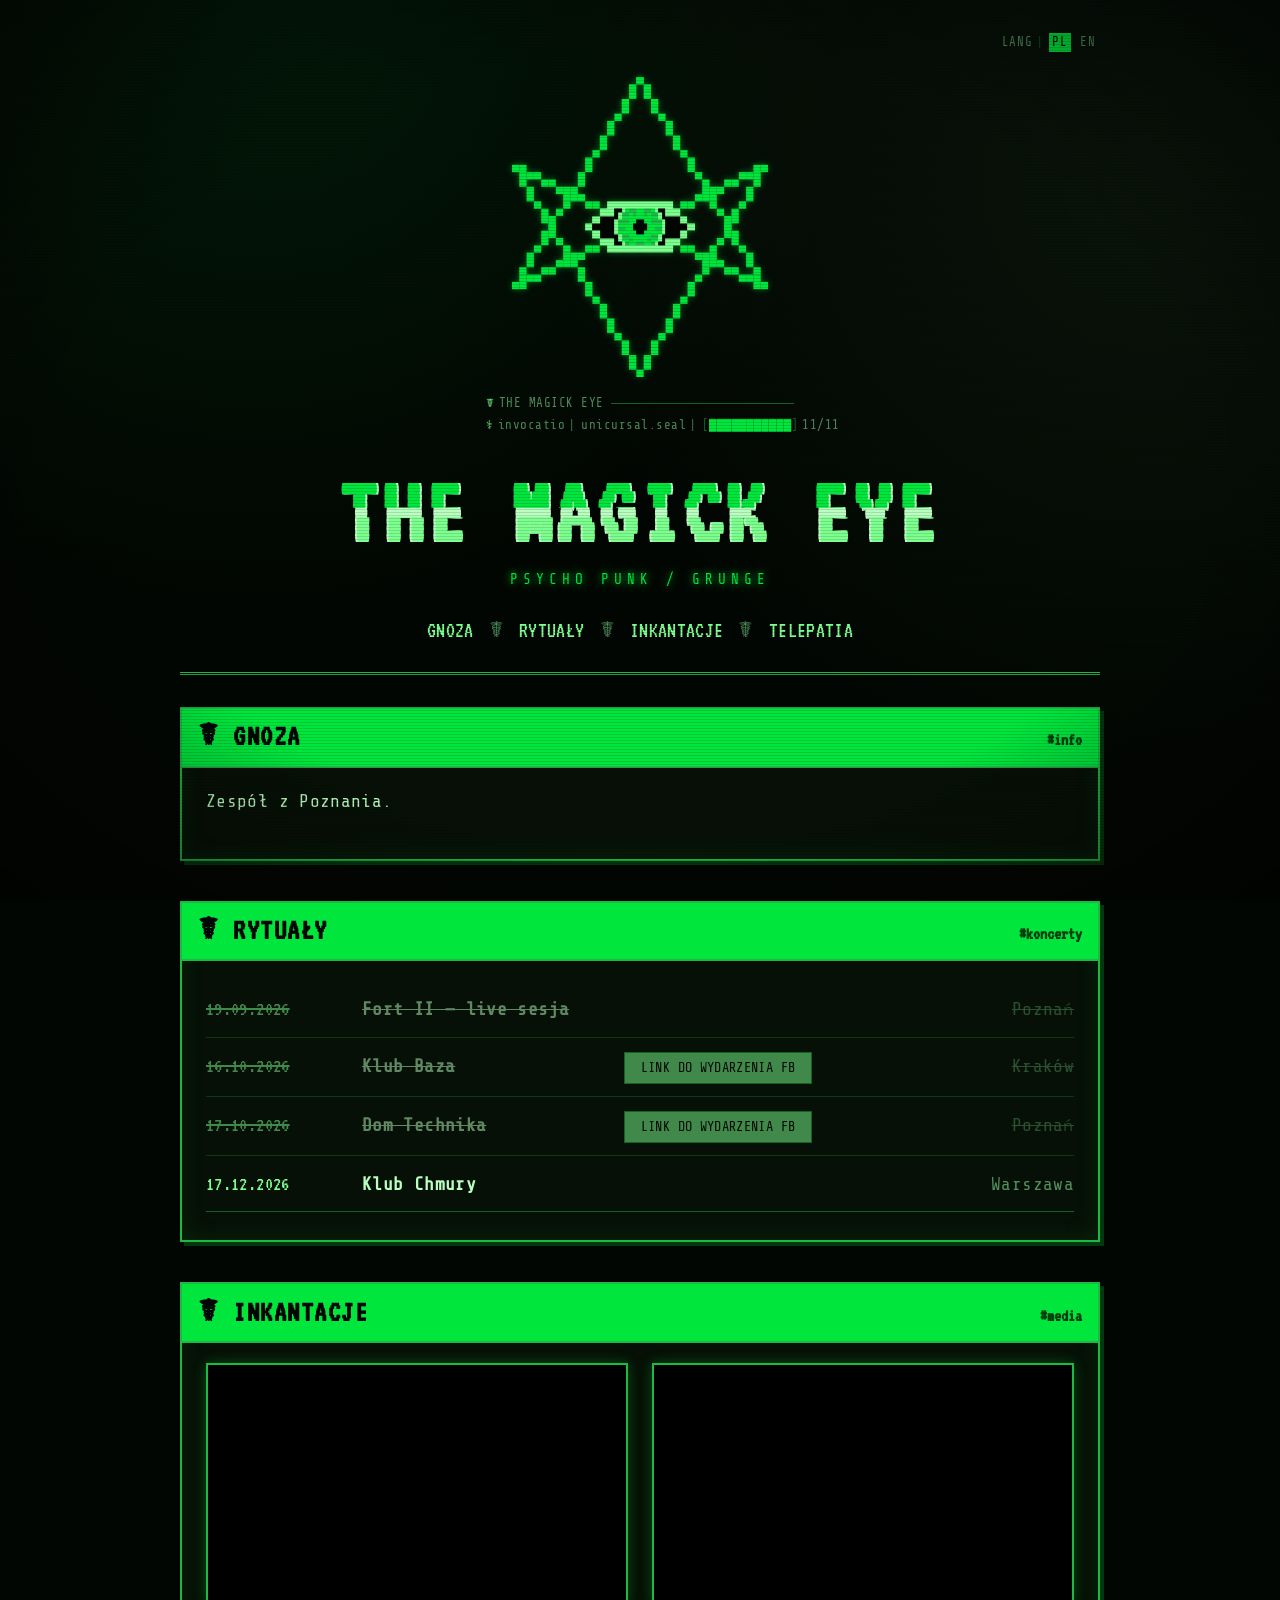
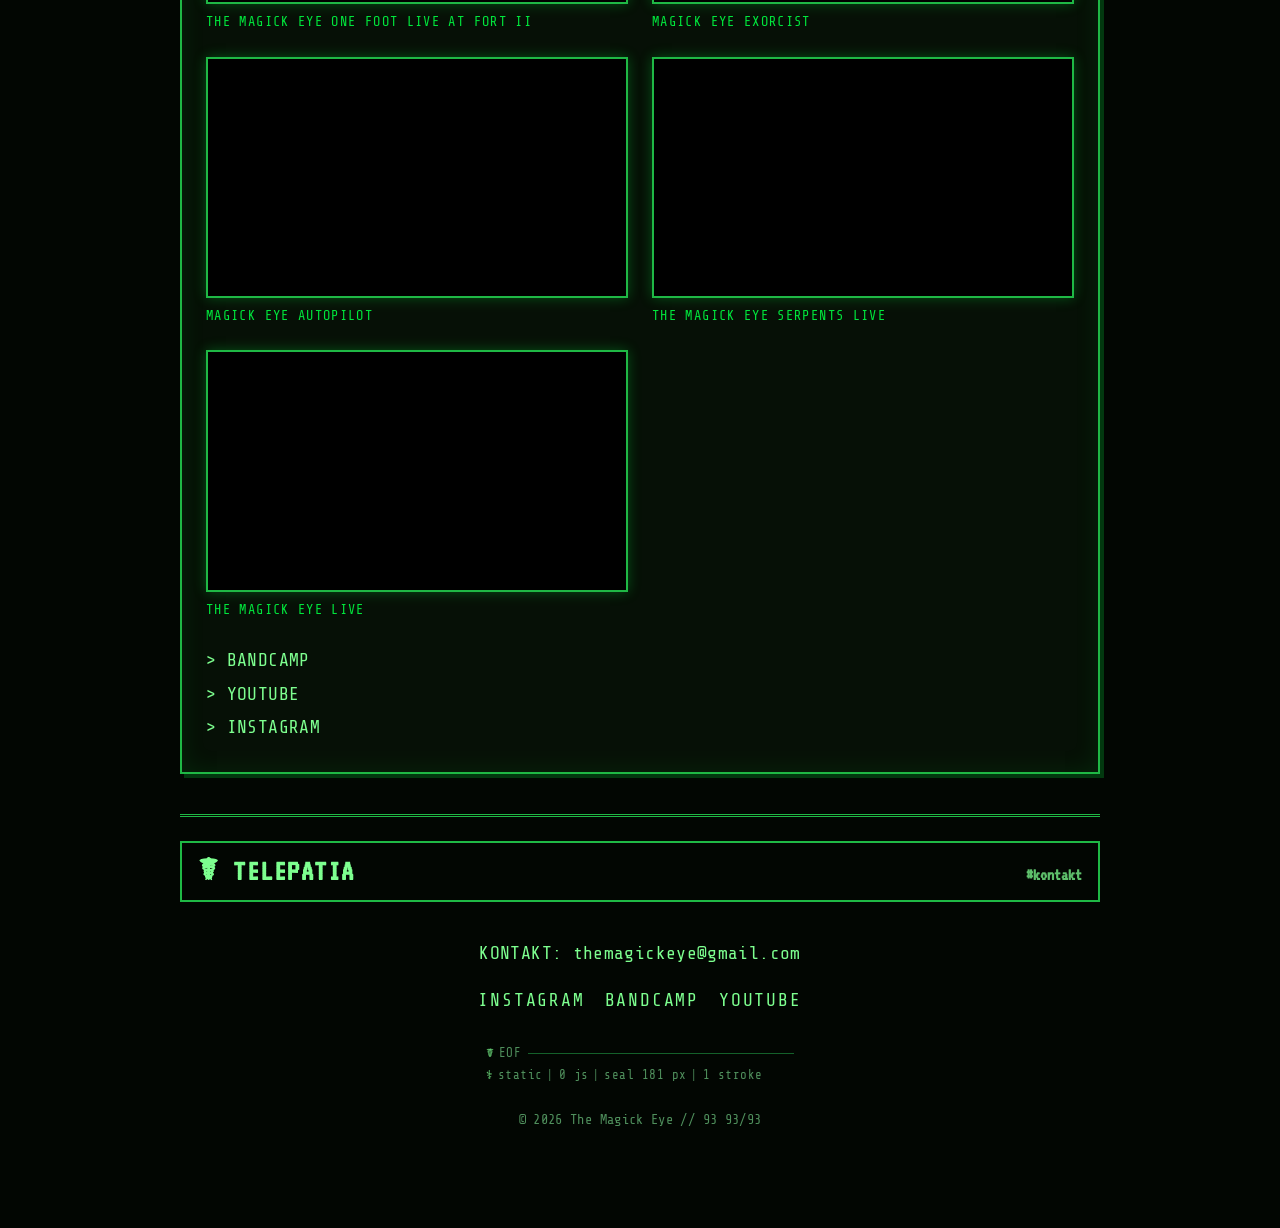
==== commit 83e751f1: "Koncerty 16.10 (Kraków) i 17.10 (Poznań) oznaczone jako minione Co-Authored-By: Claude Opus 5.5 <nor" ====
--- a/index.html
+++ b/index.html
@@ -418,13 +418,13 @@
               <span class="gig-venue">Fort II — live sesja</span>
               <span class="gig-city">Poznań</span>
             </li>
-            <li class="gig">
+            <li class="gig gig--past">
               <span class="gig-date">16.10.2026</span>
               <span class="gig-venue">Klub Baza</span>
               <a class="gig-link" href="https://fb.me/e/4ljaXL130" target="_blank" rel="noopener">link do wydarzenia FB</a>
               <span class="gig-city">Kraków</span>
             </li>
-            <li class="gig">
+            <li class="gig gig--past">
               <span class="gig-date">17.10.2026</span>
               <span class="gig-venue">Dom Technika</span>
               <a class="gig-link" href="https://www.facebook.com/events/1608147704027348" target="_blank" rel="noopener">link do wydarzenia FB</a>
--- a/style.css
+++ b/style.css
@@ -387,8 +387,27 @@
 /* --- Oko otwiera się, gdy pieczęć się domknie (181 × 14ms) --- */
 .seal-eye {
   opacity: 0;
-  animation: seal-eye 900ms ease-out both;
-  animation-delay: 2534ms;
+  transform-box: fill-box;               /* mrugnięcie: ściśnięcie Oka do kreski */
+  transform-origin: center;
+  animation:
+    seal-eye   900ms ease-out 2534ms both,          /* otwarcie Oka */
+    seal-blink 9s steps(1, end) 7000ms infinite;    /* po strojeniu: mruga */
+}
+/* Mrugnięcie skokami (pixel art), co 9 s: raz pojedyncze, raz podwójne,
+   żeby nie tykało jak metronom. 1% cyklu = 90 ms. */
+@keyframes seal-blink {
+  0%   { transform: scaleY(1); }
+  58%  { transform: scaleY(.45); }
+  59%  { transform: scaleY(.08); }
+  60%  { transform: scaleY(.45); }
+  61%  { transform: scaleY(1); }
+  93%  { transform: scaleY(.45); }
+  94%  { transform: scaleY(.08); }
+  95%  { transform: scaleY(1); }
+  96%  { transform: scaleY(.08); }
+  97%  { transform: scaleY(.45); }
+  98%  { transform: scaleY(1); }
+  100% { transform: scaleY(1); }
 }
 @keyframes seal-eye { from { opacity: 0; } to { opacity: 1; } }
 
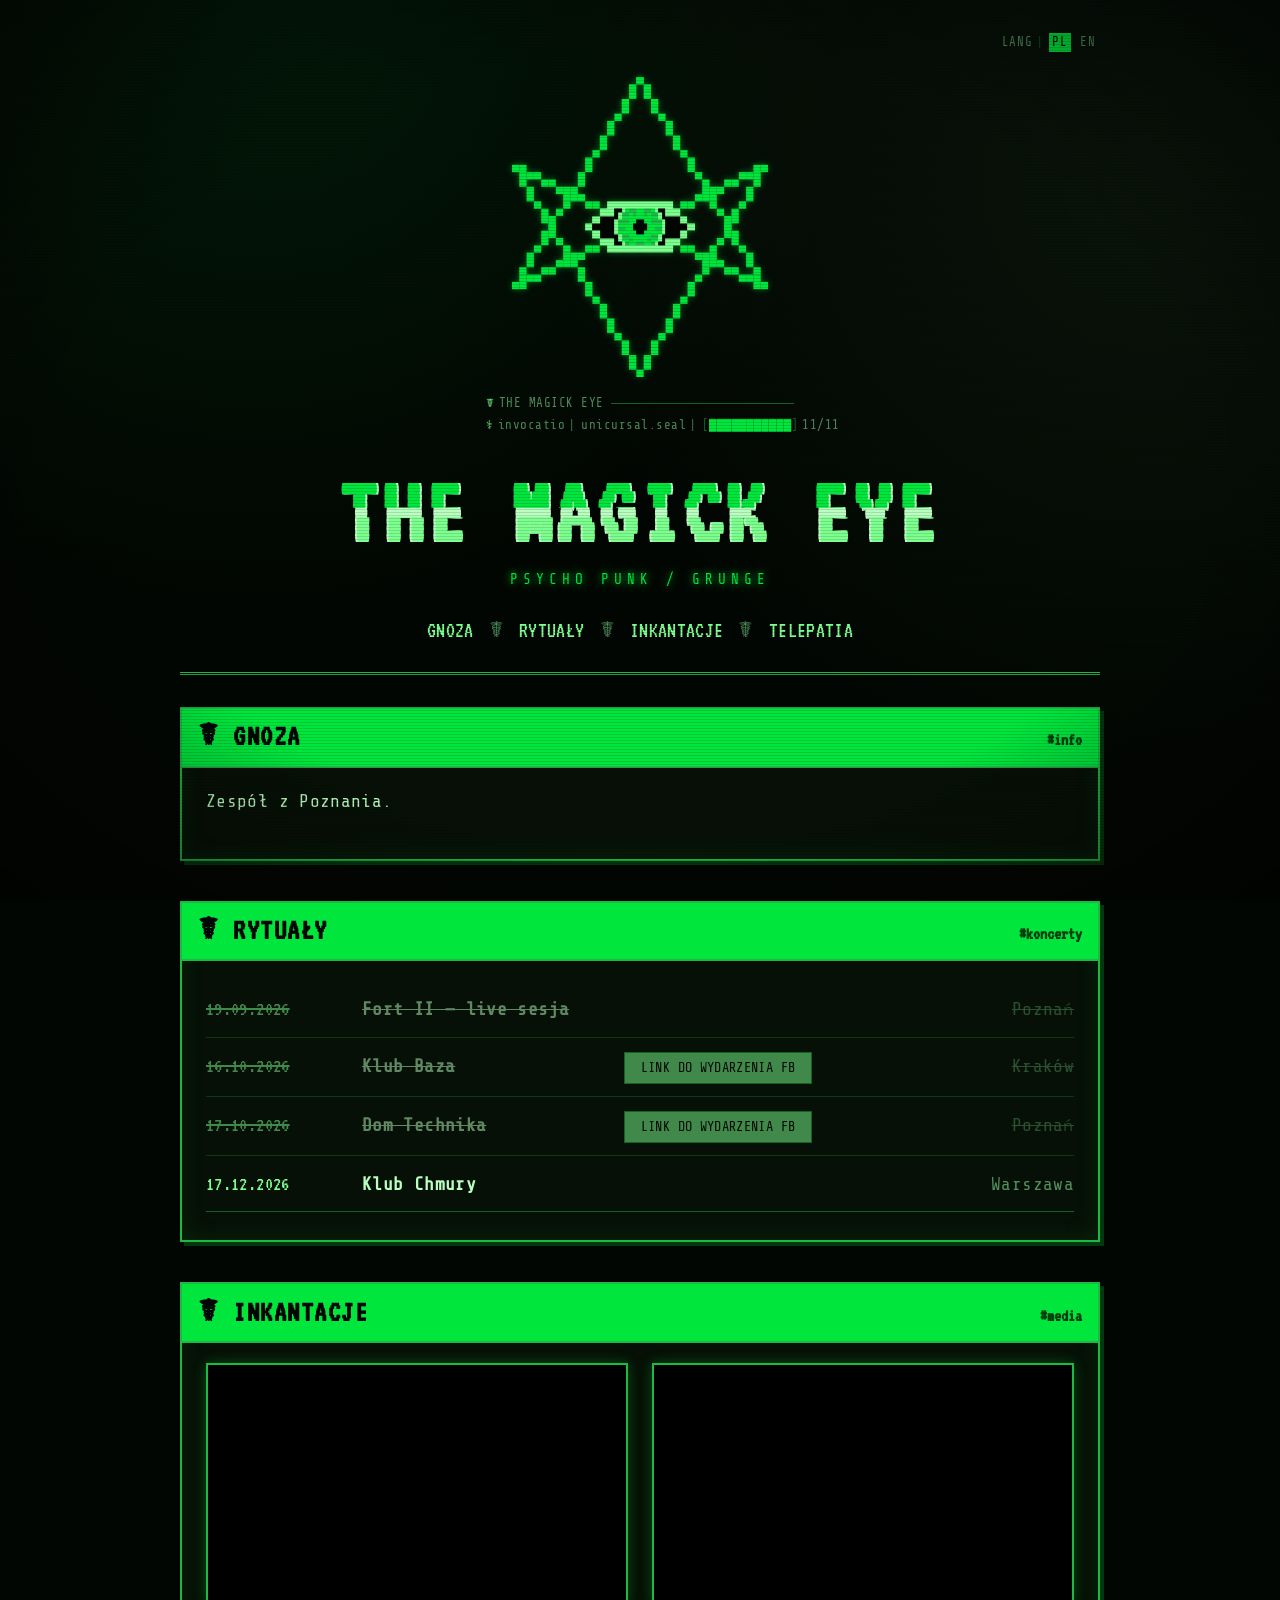
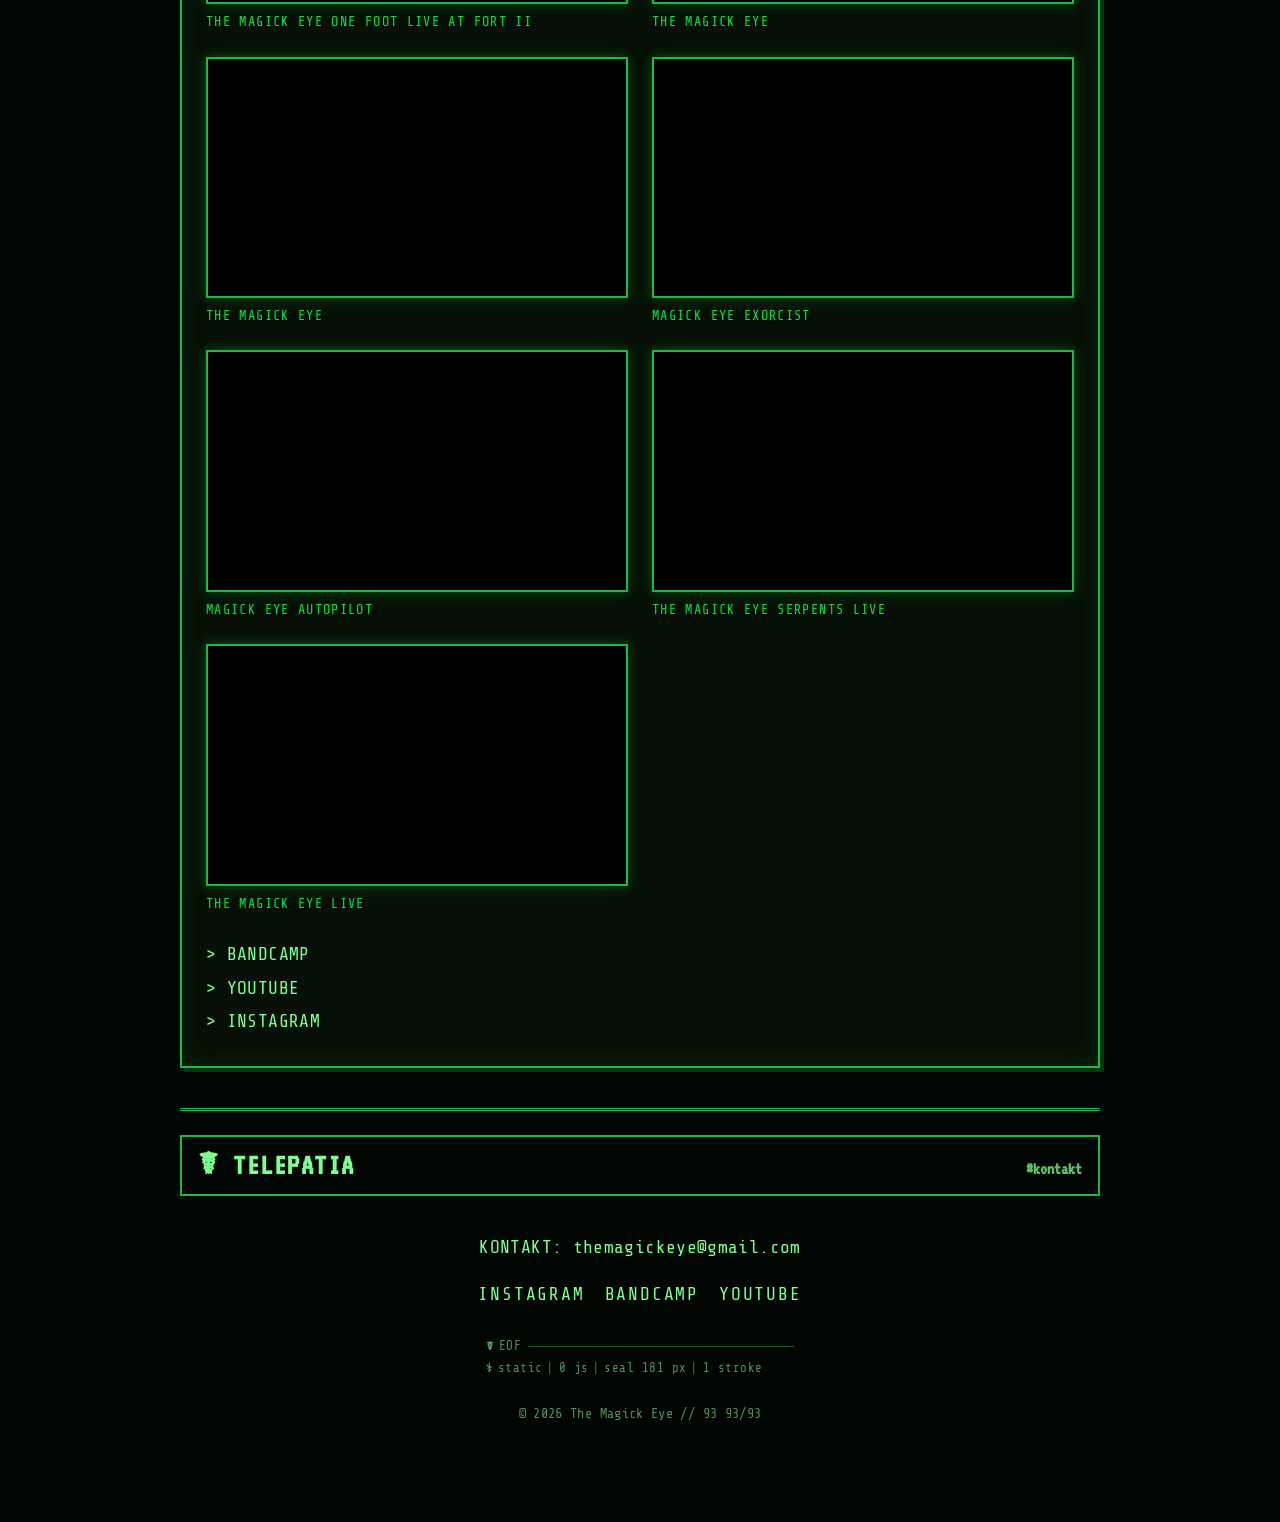
==== commit 2bf5ee76: "Media: dwa nowe filmy (OZPfXFYVmnk, o0YLuStA_gw) Co-Authored-By: Claude Opus 5.5 <noreply@anthropic." ====
--- a/index.html
+++ b/index.html
@@ -445,7 +445,7 @@
         <div class="panel-body">
 
           <!-- Filmy z kanału, od najnowszego. Gdy pojawi się
-               wydawnictwo na Bandcampie, można dołożyć piątą kafelkę:
+               wydawnictwo na Bandcampie, można dołożyć kolejną kafelkę:
                <iframe src="https://bandcamp.com/EmbeddedPlayer/album=ID/size=large/"
                        seamless></iframe> -->
           <div class="media-grid">
@@ -459,6 +459,30 @@
                   allowfullscreen></iframe>
               </div>
               <figcaption>THE MAGICK EYE ONE FOOT LIVE AT FORT II</figcaption>
+            </figure>
+
+            <figure class="media-item">
+              <div class="embed-frame">
+                <iframe
+                  src="https://www.youtube-nocookie.com/embed/OZPfXFYVmnk"
+                  title="THE MAGICK EYE"
+                  loading="lazy"
+                  allow="accelerometer; autoplay; clipboard-write; encrypted-media; gyroscope; picture-in-picture"
+                  allowfullscreen></iframe>
+              </div>
+              <figcaption>THE MAGICK EYE</figcaption>
+            </figure>
+
+            <figure class="media-item">
+              <div class="embed-frame">
+                <iframe
+                  src="https://www.youtube-nocookie.com/embed/o0YLuStA_gw"
+                  title="THE MAGICK EYE"
+                  loading="lazy"
+                  allow="accelerometer; autoplay; clipboard-write; encrypted-media; gyroscope; picture-in-picture"
+                  allowfullscreen></iframe>
+              </div>
+              <figcaption>THE MAGICK EYE</figcaption>
             </figure>
 
             <figure class="media-item">
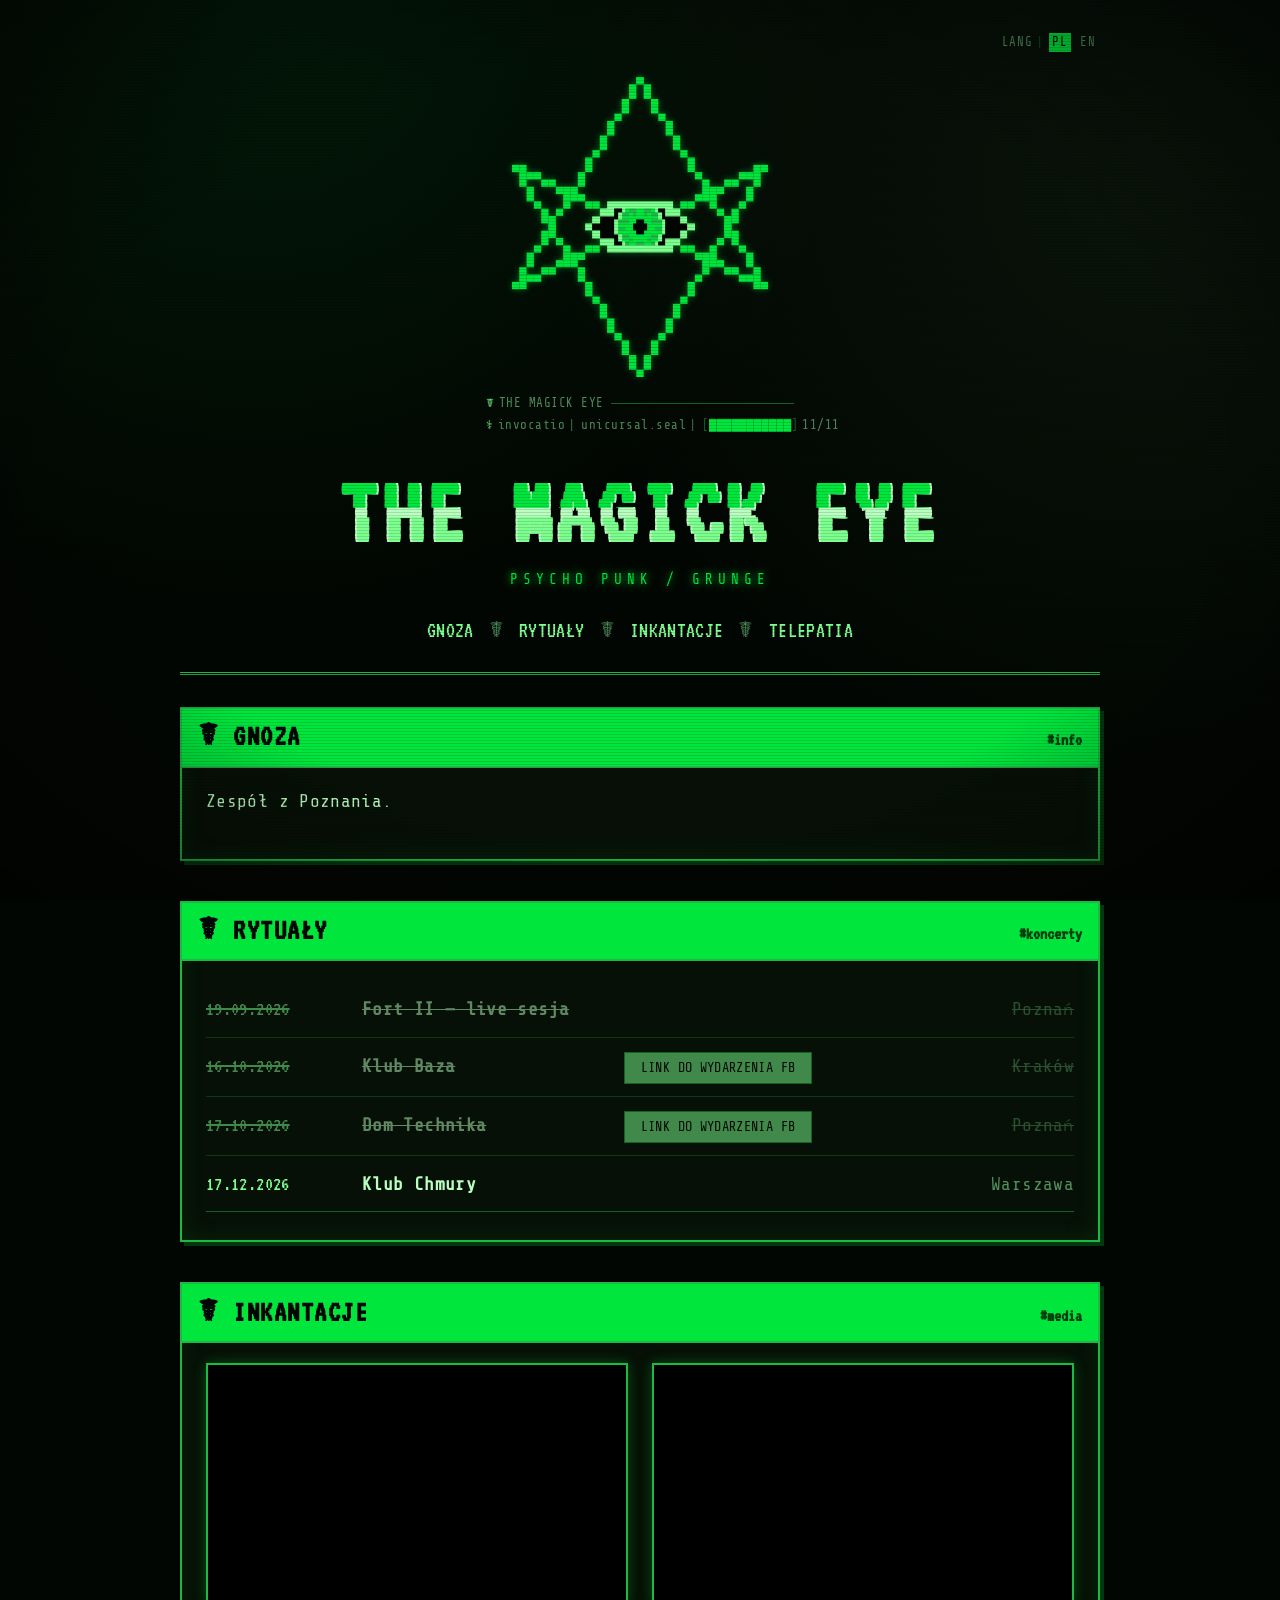
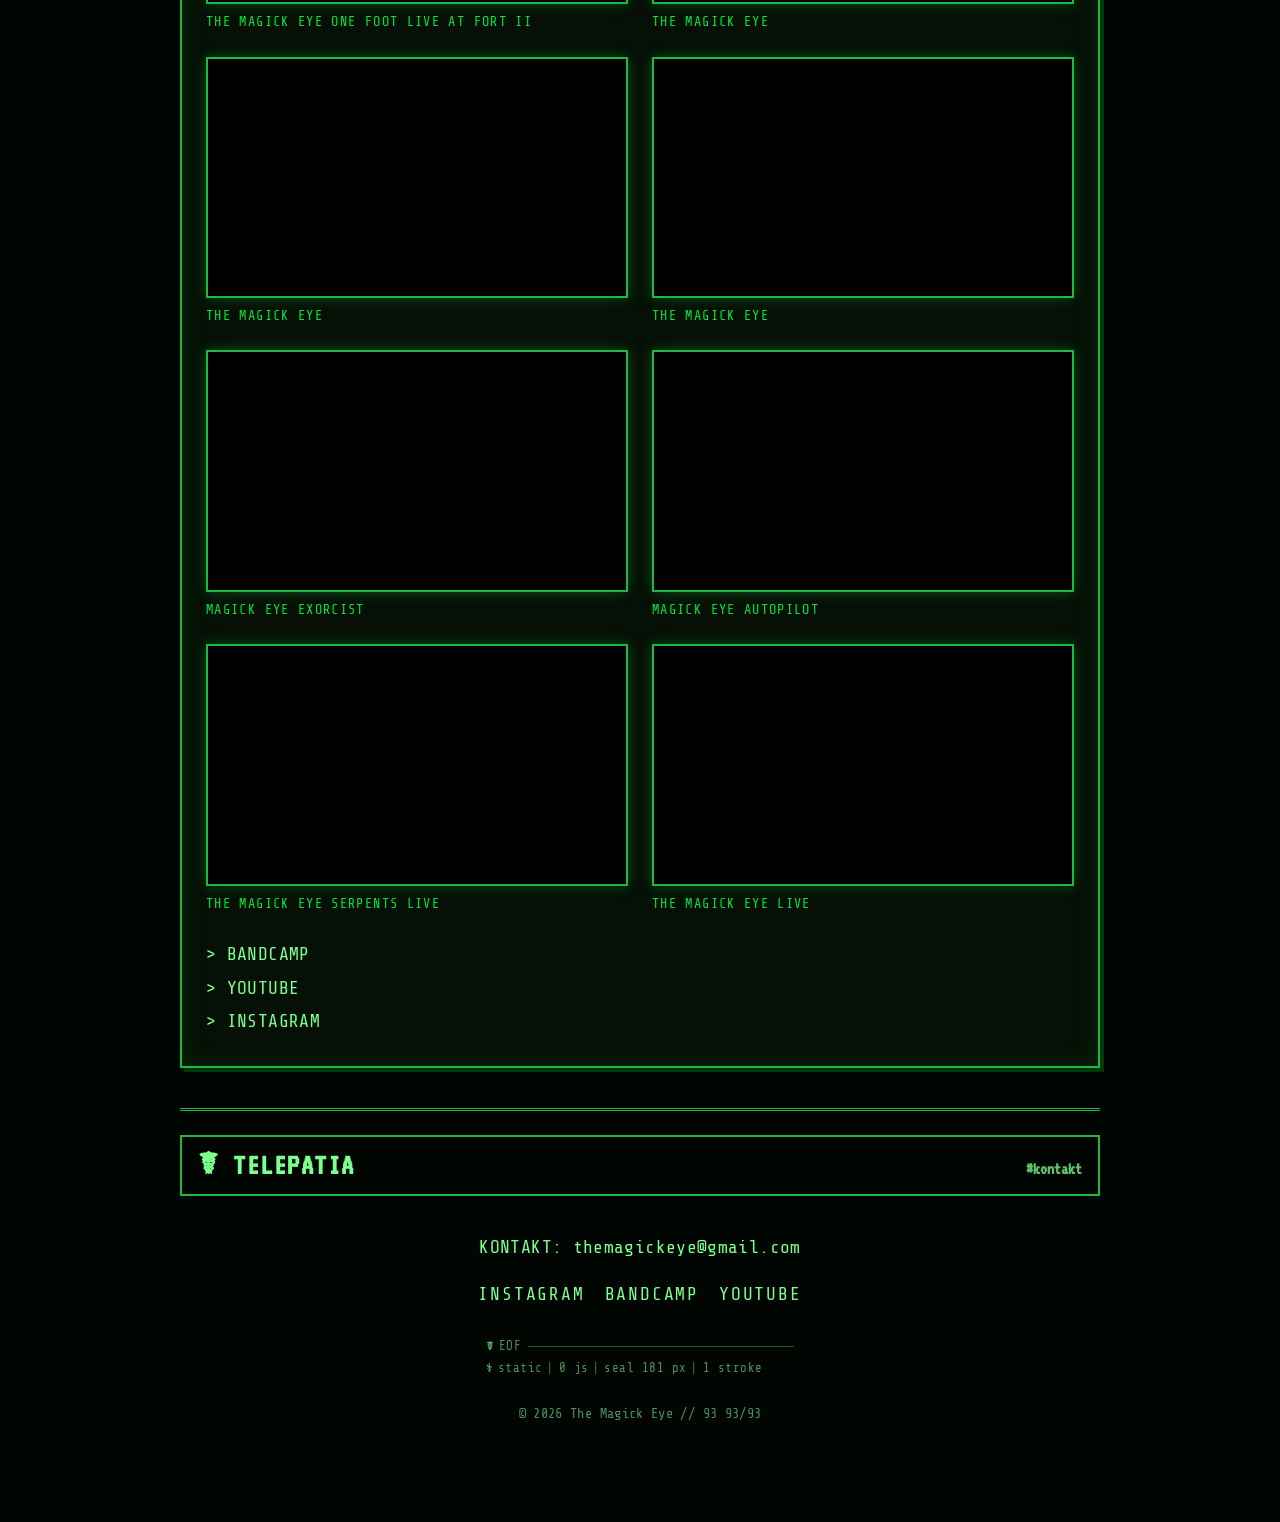
==== commit af20afae: "Media: nowy film lYAp4w3NfTY Co-Authored-By: Claude Opus 5.5 <noreply@anthropic.com> Claude-Session:" ====
--- a/index.html
+++ b/index.html
@@ -488,6 +488,18 @@
             <figure class="media-item">
               <div class="embed-frame">
                 <iframe
+                  src="https://www.youtube-nocookie.com/embed/lYAp4w3NfTY"
+                  title="THE MAGICK EYE"
+                  loading="lazy"
+                  allow="accelerometer; autoplay; clipboard-write; encrypted-media; gyroscope; picture-in-picture"
+                  allowfullscreen></iframe>
+              </div>
+              <figcaption>THE MAGICK EYE</figcaption>
+            </figure>
+
+            <figure class="media-item">
+              <div class="embed-frame">
+                <iframe
                   src="https://www.youtube-nocookie.com/embed/VPgYBkS7AfU"
                   title="MAGICK EYE EXORCIST"
                   loading="lazy"
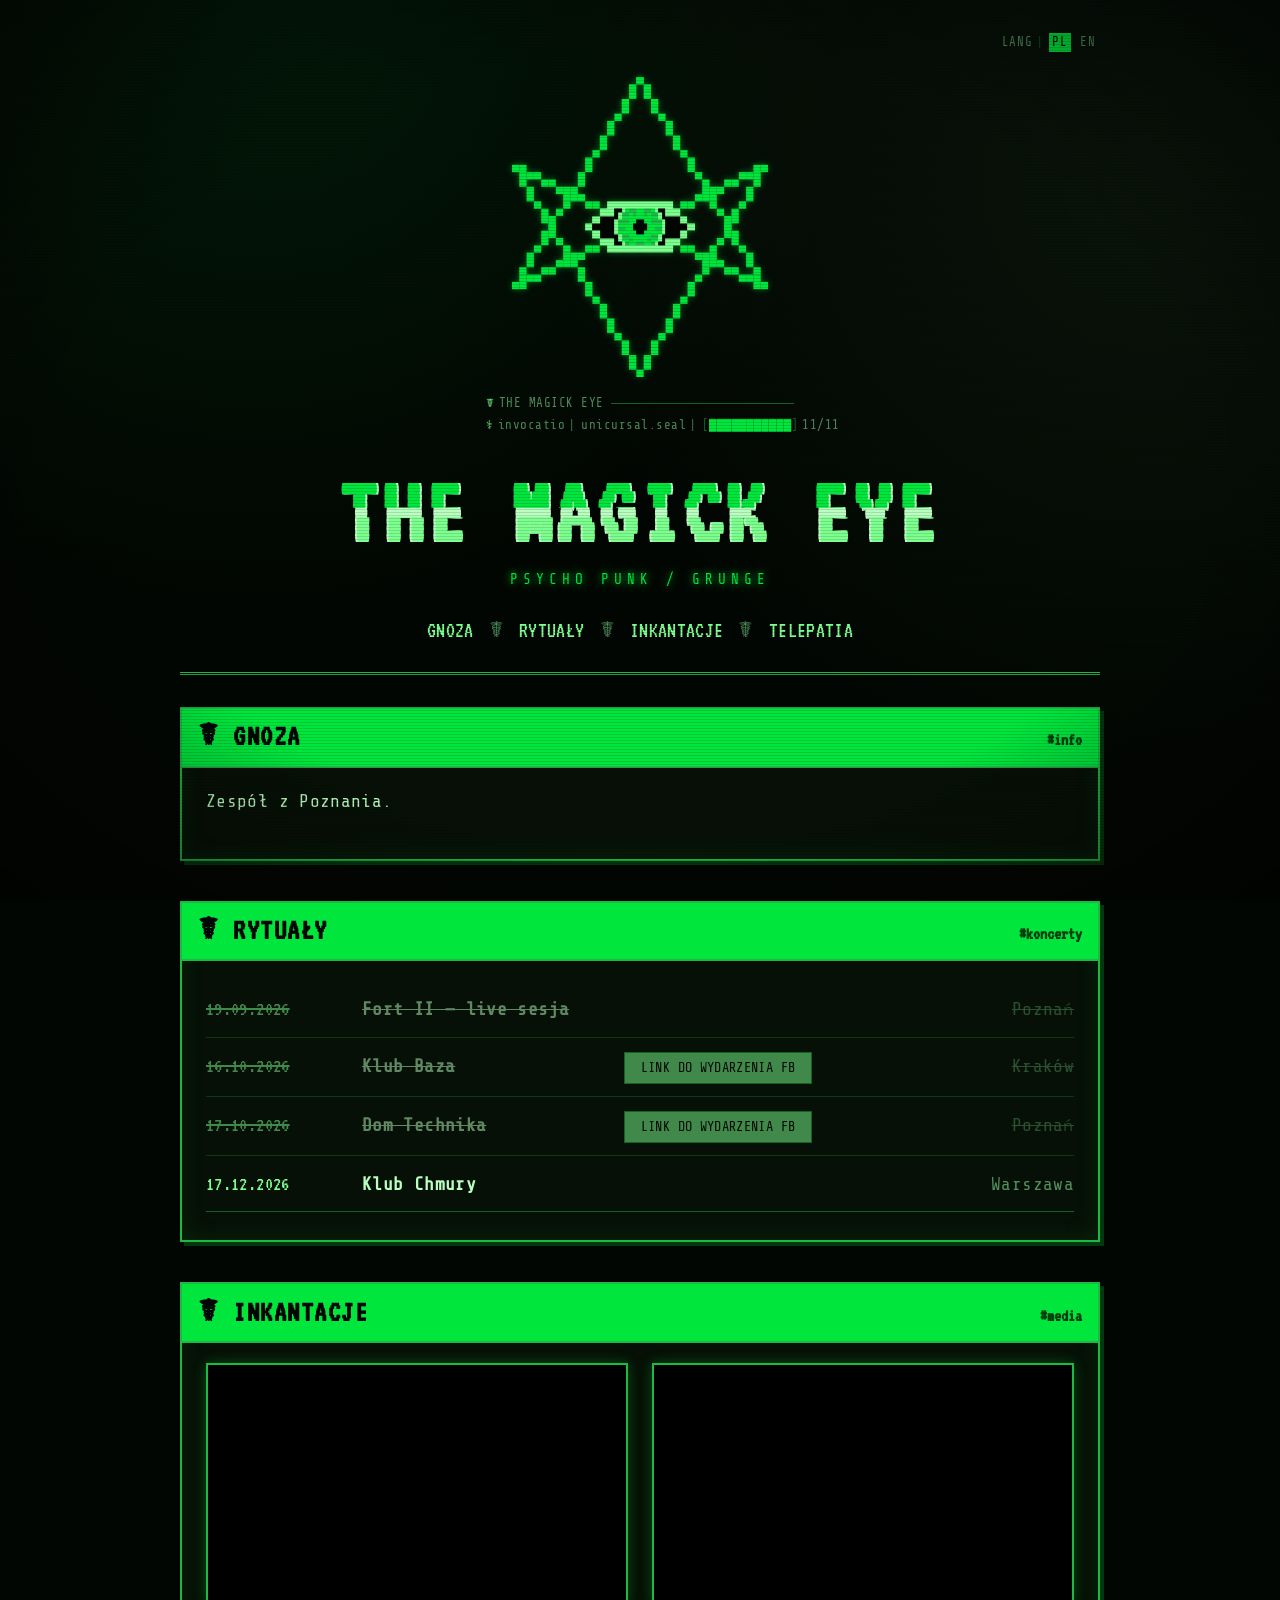
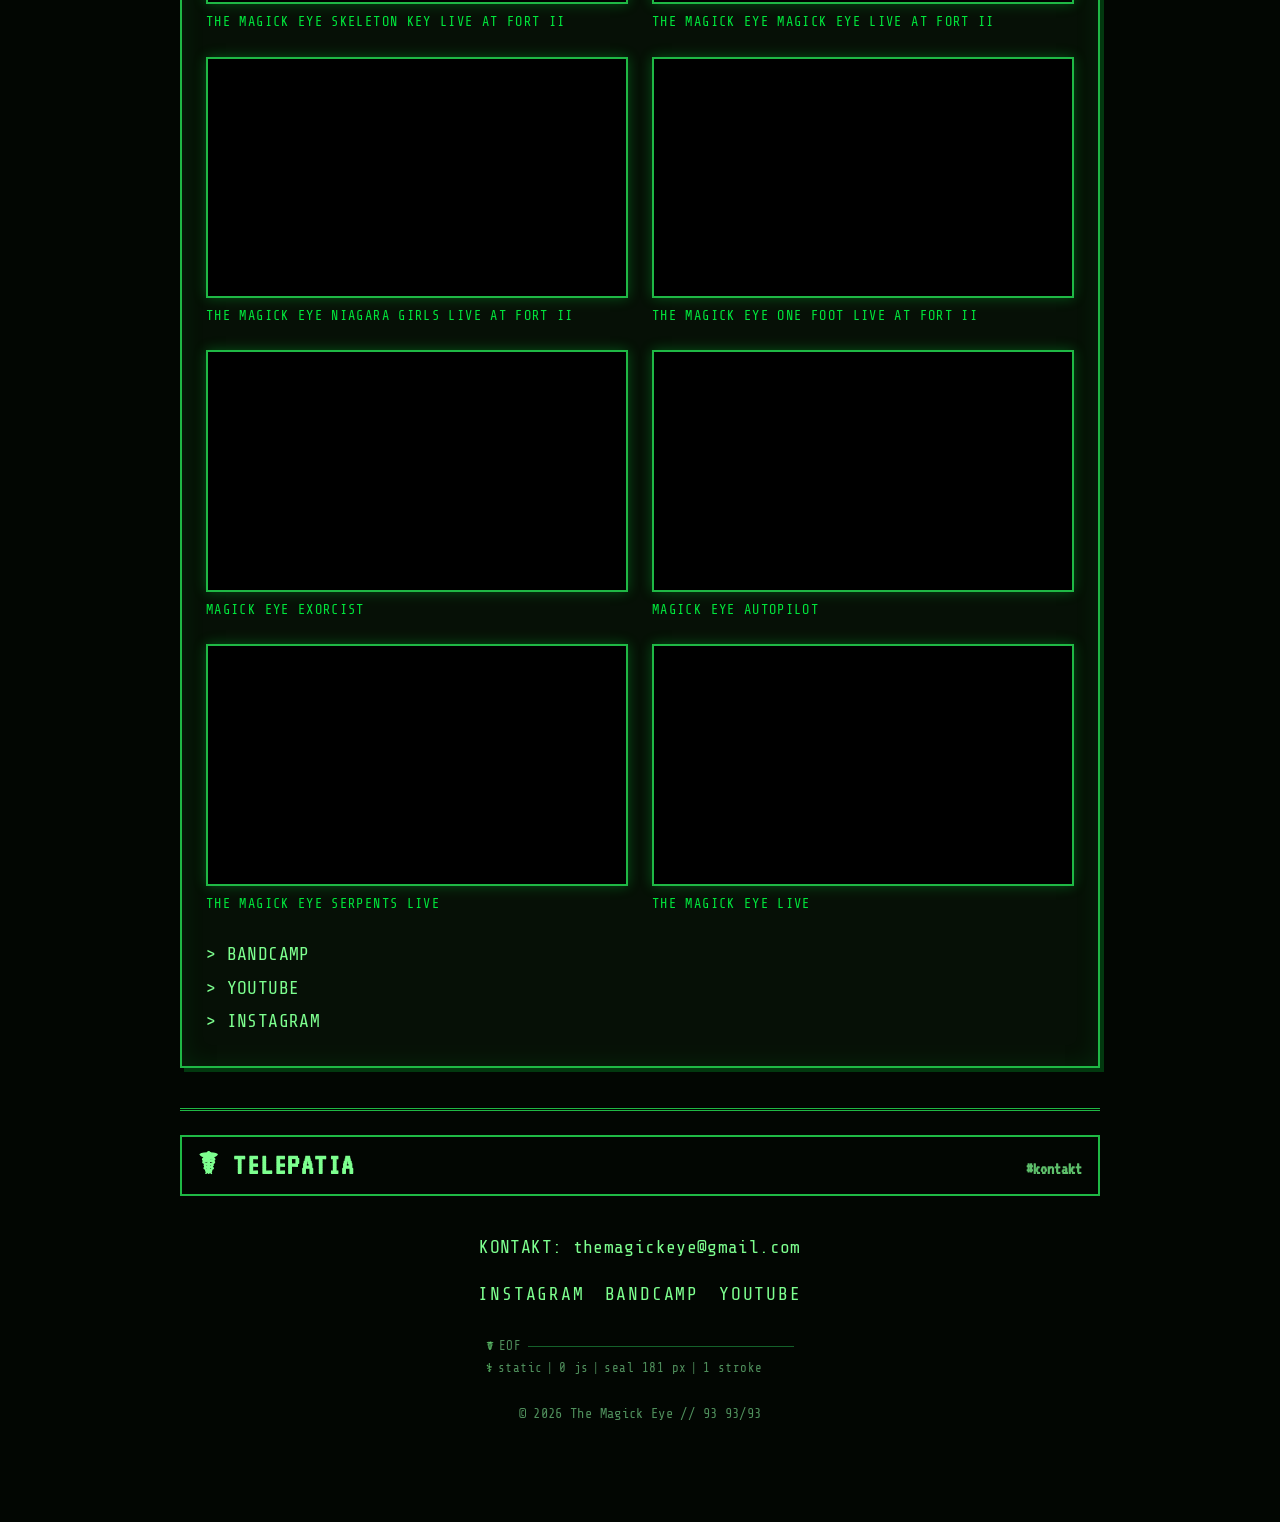
==== commit 094e878d: "Media: tytuły nowych filmów z Fortu II, kolejność od najnowszego Co-Authored-By: Claude Opus 5.5 <no" ====
--- a/index.html
+++ b/index.html
@@ -452,6 +452,42 @@
             <figure class="media-item">
               <div class="embed-frame">
                 <iframe
+                  src="https://www.youtube-nocookie.com/embed/lYAp4w3NfTY"
+                  title="THE MAGICK EYE SKELETON KEY LIVE AT FORT II"
+                  loading="lazy"
+                  allow="accelerometer; autoplay; clipboard-write; encrypted-media; gyroscope; picture-in-picture"
+                  allowfullscreen></iframe>
+              </div>
+              <figcaption>THE MAGICK EYE SKELETON KEY LIVE AT FORT II</figcaption>
+            </figure>
+
+            <figure class="media-item">
+              <div class="embed-frame">
+                <iframe
+                  src="https://www.youtube-nocookie.com/embed/o0YLuStA_gw"
+                  title="THE MAGICK EYE MAGICK EYE LIVE AT FORT II"
+                  loading="lazy"
+                  allow="accelerometer; autoplay; clipboard-write; encrypted-media; gyroscope; picture-in-picture"
+                  allowfullscreen></iframe>
+              </div>
+              <figcaption>THE MAGICK EYE MAGICK EYE LIVE AT FORT II</figcaption>
+            </figure>
+
+            <figure class="media-item">
+              <div class="embed-frame">
+                <iframe
+                  src="https://www.youtube-nocookie.com/embed/OZPfXFYVmnk"
+                  title="THE MAGICK EYE NIAGARA GIRLS LIVE AT FORT II"
+                  loading="lazy"
+                  allow="accelerometer; autoplay; clipboard-write; encrypted-media; gyroscope; picture-in-picture"
+                  allowfullscreen></iframe>
+              </div>
+              <figcaption>THE MAGICK EYE NIAGARA GIRLS LIVE AT FORT II</figcaption>
+            </figure>
+
+            <figure class="media-item">
+              <div class="embed-frame">
+                <iframe
                   src="https://www.youtube-nocookie.com/embed/9i5ncFNfXqI"
                   title="THE MAGICK EYE ONE FOOT LIVE AT FORT II"
                   loading="lazy"
@@ -459,42 +495,6 @@
                   allowfullscreen></iframe>
               </div>
               <figcaption>THE MAGICK EYE ONE FOOT LIVE AT FORT II</figcaption>
-            </figure>
-
-            <figure class="media-item">
-              <div class="embed-frame">
-                <iframe
-                  src="https://www.youtube-nocookie.com/embed/OZPfXFYVmnk"
-                  title="THE MAGICK EYE"
-                  loading="lazy"
-                  allow="accelerometer; autoplay; clipboard-write; encrypted-media; gyroscope; picture-in-picture"
-                  allowfullscreen></iframe>
-              </div>
-              <figcaption>THE MAGICK EYE</figcaption>
-            </figure>
-
-            <figure class="media-item">
-              <div class="embed-frame">
-                <iframe
-                  src="https://www.youtube-nocookie.com/embed/o0YLuStA_gw"
-                  title="THE MAGICK EYE"
-                  loading="lazy"
-                  allow="accelerometer; autoplay; clipboard-write; encrypted-media; gyroscope; picture-in-picture"
-                  allowfullscreen></iframe>
-              </div>
-              <figcaption>THE MAGICK EYE</figcaption>
-            </figure>
-
-            <figure class="media-item">
-              <div class="embed-frame">
-                <iframe
-                  src="https://www.youtube-nocookie.com/embed/lYAp4w3NfTY"
-                  title="THE MAGICK EYE"
-                  loading="lazy"
-                  allow="accelerometer; autoplay; clipboard-write; encrypted-media; gyroscope; picture-in-picture"
-                  allowfullscreen></iframe>
-              </div>
-              <figcaption>THE MAGICK EYE</figcaption>
             </figure>
 
             <figure class="media-item">
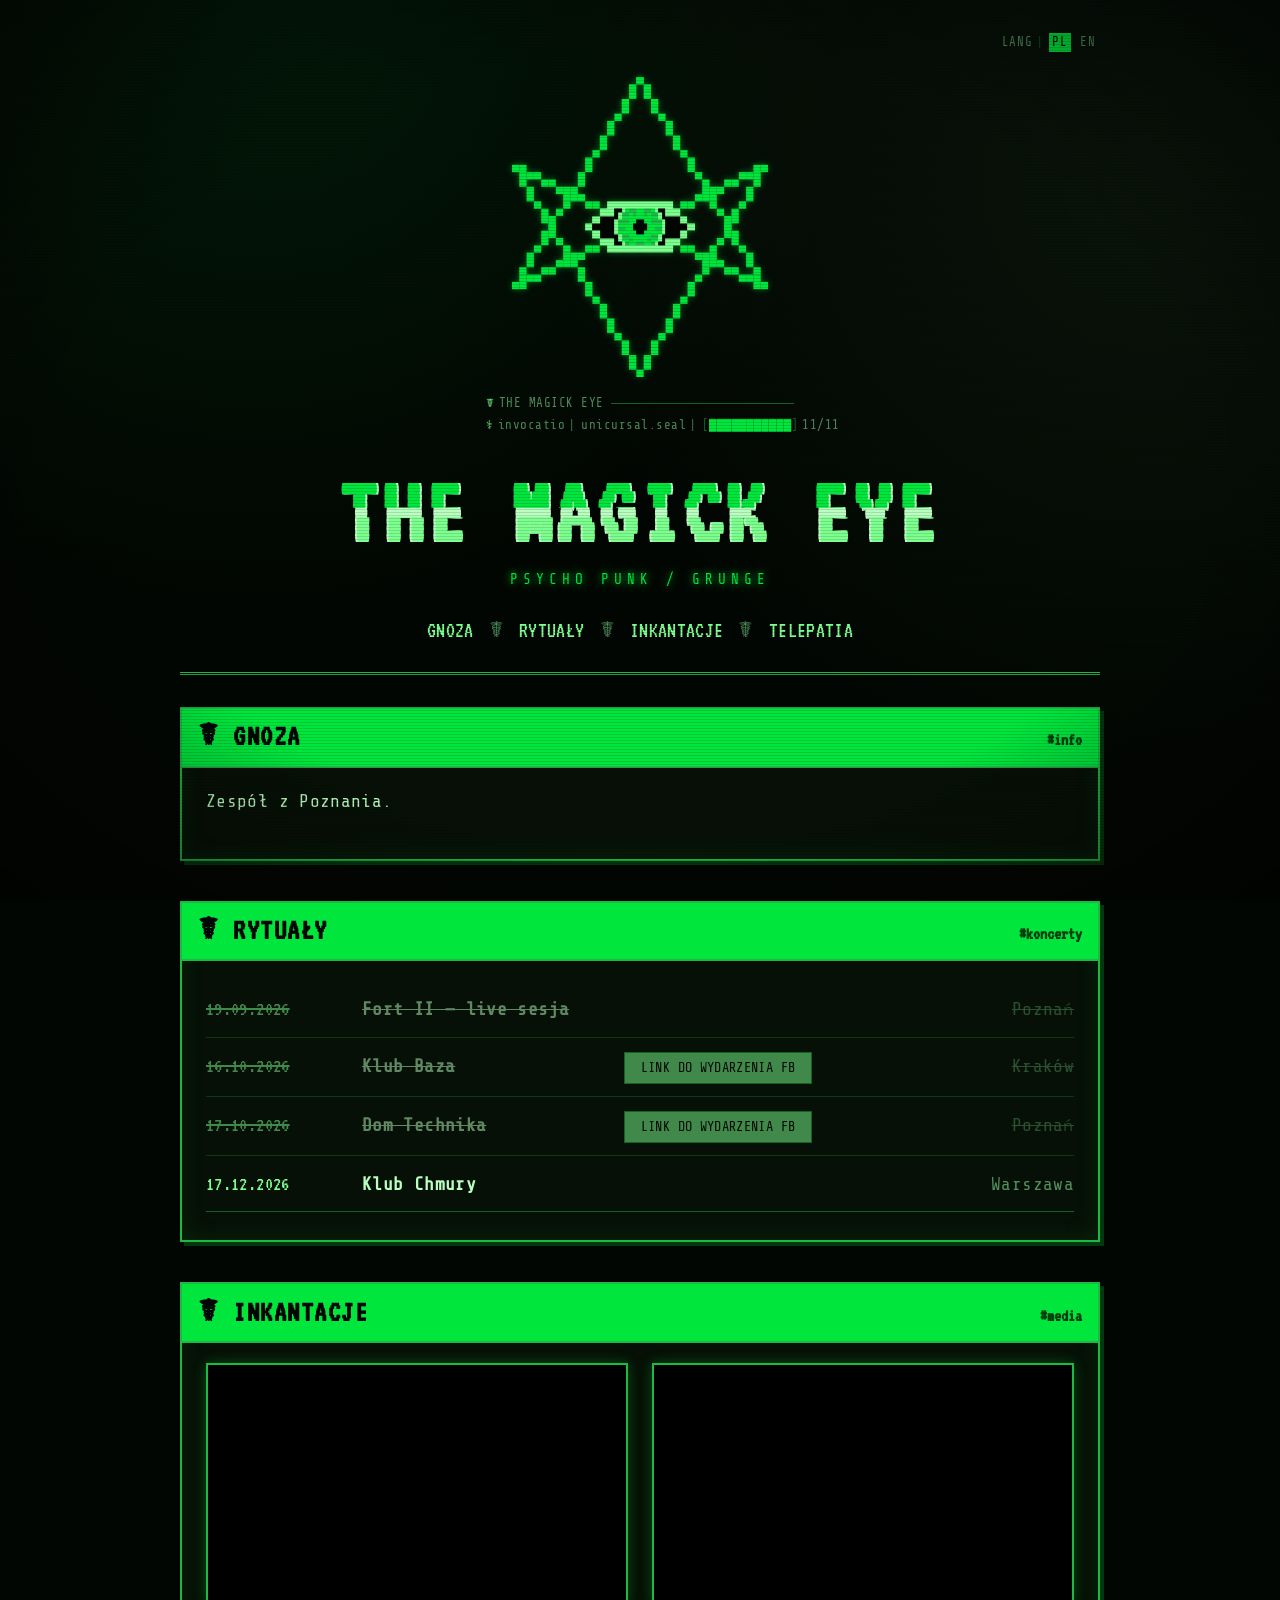
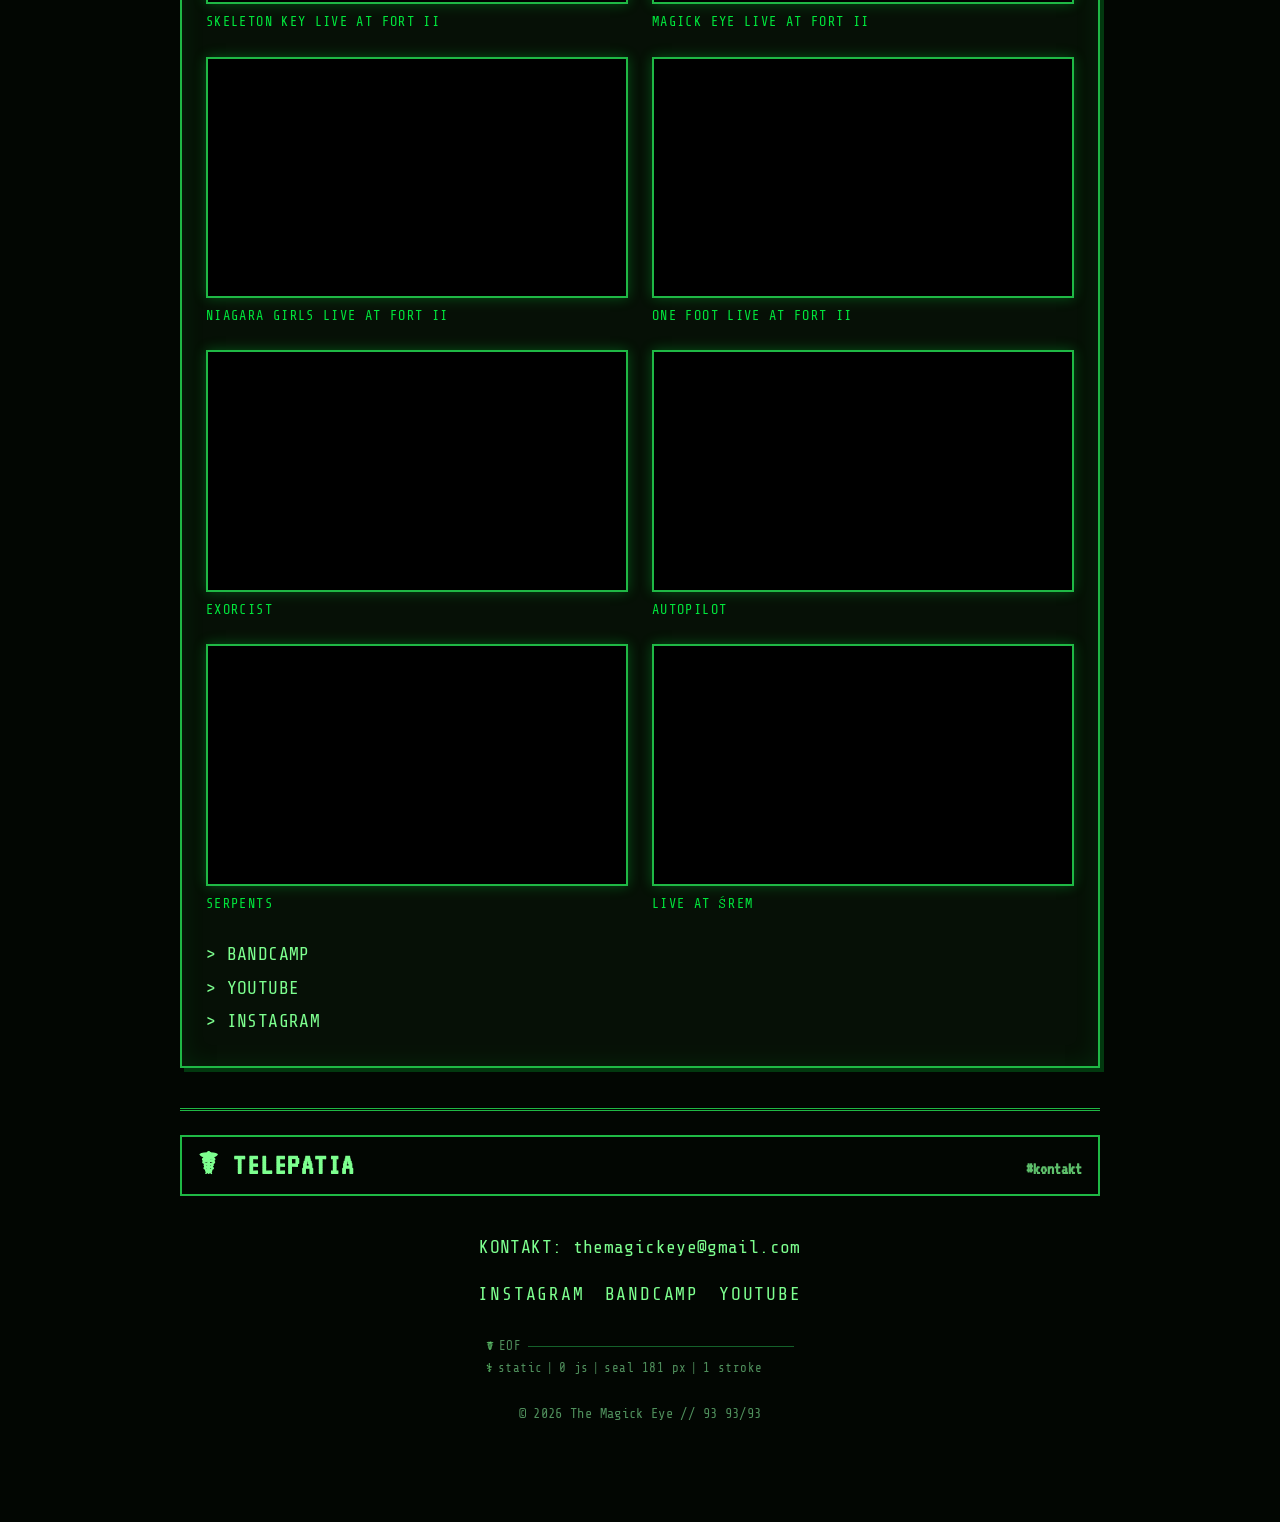
==== commit 0bb8d958: "Media: tytuły filmów skrócone do nazw utworów Co-Authored-By: Claude Opus 5.5 <noreply@anthropic.com" ====
--- a/index.html
+++ b/index.html
@@ -453,96 +453,96 @@
               <div class="embed-frame">
                 <iframe
                   src="https://www.youtube-nocookie.com/embed/lYAp4w3NfTY"
-                  title="THE MAGICK EYE SKELETON KEY LIVE AT FORT II"
-                  loading="lazy"
-                  allow="accelerometer; autoplay; clipboard-write; encrypted-media; gyroscope; picture-in-picture"
-                  allowfullscreen></iframe>
-              </div>
-              <figcaption>THE MAGICK EYE SKELETON KEY LIVE AT FORT II</figcaption>
+                  title="SKELETON KEY LIVE AT FORT II"
+                  loading="lazy"
+                  allow="accelerometer; autoplay; clipboard-write; encrypted-media; gyroscope; picture-in-picture"
+                  allowfullscreen></iframe>
+              </div>
+              <figcaption>SKELETON KEY LIVE AT FORT II</figcaption>
             </figure>
 
             <figure class="media-item">
               <div class="embed-frame">
                 <iframe
                   src="https://www.youtube-nocookie.com/embed/o0YLuStA_gw"
-                  title="THE MAGICK EYE MAGICK EYE LIVE AT FORT II"
-                  loading="lazy"
-                  allow="accelerometer; autoplay; clipboard-write; encrypted-media; gyroscope; picture-in-picture"
-                  allowfullscreen></iframe>
-              </div>
-              <figcaption>THE MAGICK EYE MAGICK EYE LIVE AT FORT II</figcaption>
+                  title="MAGICK EYE LIVE AT FORT II"
+                  loading="lazy"
+                  allow="accelerometer; autoplay; clipboard-write; encrypted-media; gyroscope; picture-in-picture"
+                  allowfullscreen></iframe>
+              </div>
+              <figcaption>MAGICK EYE LIVE AT FORT II</figcaption>
             </figure>
 
             <figure class="media-item">
               <div class="embed-frame">
                 <iframe
                   src="https://www.youtube-nocookie.com/embed/OZPfXFYVmnk"
-                  title="THE MAGICK EYE NIAGARA GIRLS LIVE AT FORT II"
-                  loading="lazy"
-                  allow="accelerometer; autoplay; clipboard-write; encrypted-media; gyroscope; picture-in-picture"
-                  allowfullscreen></iframe>
-              </div>
-              <figcaption>THE MAGICK EYE NIAGARA GIRLS LIVE AT FORT II</figcaption>
+                  title="NIAGARA GIRLS LIVE AT FORT II"
+                  loading="lazy"
+                  allow="accelerometer; autoplay; clipboard-write; encrypted-media; gyroscope; picture-in-picture"
+                  allowfullscreen></iframe>
+              </div>
+              <figcaption>NIAGARA GIRLS LIVE AT FORT II</figcaption>
             </figure>
 
             <figure class="media-item">
               <div class="embed-frame">
                 <iframe
                   src="https://www.youtube-nocookie.com/embed/9i5ncFNfXqI"
-                  title="THE MAGICK EYE ONE FOOT LIVE AT FORT II"
-                  loading="lazy"
-                  allow="accelerometer; autoplay; clipboard-write; encrypted-media; gyroscope; picture-in-picture"
-                  allowfullscreen></iframe>
-              </div>
-              <figcaption>THE MAGICK EYE ONE FOOT LIVE AT FORT II</figcaption>
+                  title="ONE FOOT LIVE AT FORT II"
+                  loading="lazy"
+                  allow="accelerometer; autoplay; clipboard-write; encrypted-media; gyroscope; picture-in-picture"
+                  allowfullscreen></iframe>
+              </div>
+              <figcaption>ONE FOOT LIVE AT FORT II</figcaption>
             </figure>
 
             <figure class="media-item">
               <div class="embed-frame">
                 <iframe
                   src="https://www.youtube-nocookie.com/embed/VPgYBkS7AfU"
-                  title="MAGICK EYE EXORCIST"
-                  loading="lazy"
-                  allow="accelerometer; autoplay; clipboard-write; encrypted-media; gyroscope; picture-in-picture"
-                  allowfullscreen></iframe>
-              </div>
-              <figcaption>MAGICK EYE EXORCIST</figcaption>
+                  title="EXORCIST"
+                  loading="lazy"
+                  allow="accelerometer; autoplay; clipboard-write; encrypted-media; gyroscope; picture-in-picture"
+                  allowfullscreen></iframe>
+              </div>
+              <figcaption>EXORCIST</figcaption>
             </figure>
 
             <figure class="media-item">
               <div class="embed-frame">
                 <iframe
                   src="https://www.youtube-nocookie.com/embed/-E3nMMvoqH4"
-                  title="MAGICK EYE AUTOPILOT"
-                  loading="lazy"
-                  allow="accelerometer; autoplay; clipboard-write; encrypted-media; gyroscope; picture-in-picture"
-                  allowfullscreen></iframe>
-              </div>
-              <figcaption>MAGICK EYE AUTOPILOT</figcaption>
+                  title="AUTOPILOT"
+                  loading="lazy"
+                  allow="accelerometer; autoplay; clipboard-write; encrypted-media; gyroscope; picture-in-picture"
+                  allowfullscreen></iframe>
+              </div>
+              <figcaption>AUTOPILOT</figcaption>
             </figure>
 
             <figure class="media-item">
               <div class="embed-frame">
                 <iframe
                   src="https://www.youtube-nocookie.com/embed/vtoTzxzXvSE"
-                  title="THE MAGICK EYE SERPENTS LIVE"
-                  loading="lazy"
-                  allow="accelerometer; autoplay; clipboard-write; encrypted-media; gyroscope; picture-in-picture"
-                  allowfullscreen></iframe>
-              </div>
-              <figcaption>THE MAGICK EYE SERPENTS LIVE</figcaption>
+                  title="SERPENTS"
+                  loading="lazy"
+                  allow="accelerometer; autoplay; clipboard-write; encrypted-media; gyroscope; picture-in-picture"
+                  allowfullscreen></iframe>
+              </div>
+              <figcaption>SERPENTS</figcaption>
             </figure>
 
             <figure class="media-item">
               <div class="embed-frame">
                 <iframe
                   src="https://www.youtube-nocookie.com/embed/dfpaS46mE3Y"
-                  title="THE MAGICK EYE LIVE"
-                  loading="lazy"
-                  allow="accelerometer; autoplay; clipboard-write; encrypted-media; gyroscope; picture-in-picture"
-                  allowfullscreen></iframe>
-              </div>
-              <figcaption>THE MAGICK EYE LIVE</figcaption>
+                  title="LIVE AT ŚREM"
+                  loading="lazy"
+                  allow="accelerometer; autoplay; clipboard-write; encrypted-media; gyroscope; picture-in-picture"
+                  allowfullscreen></iframe>
+              </div>
+              <figcaption>LIVE AT ŚREM</figcaption>
             </figure>
           </div>
 
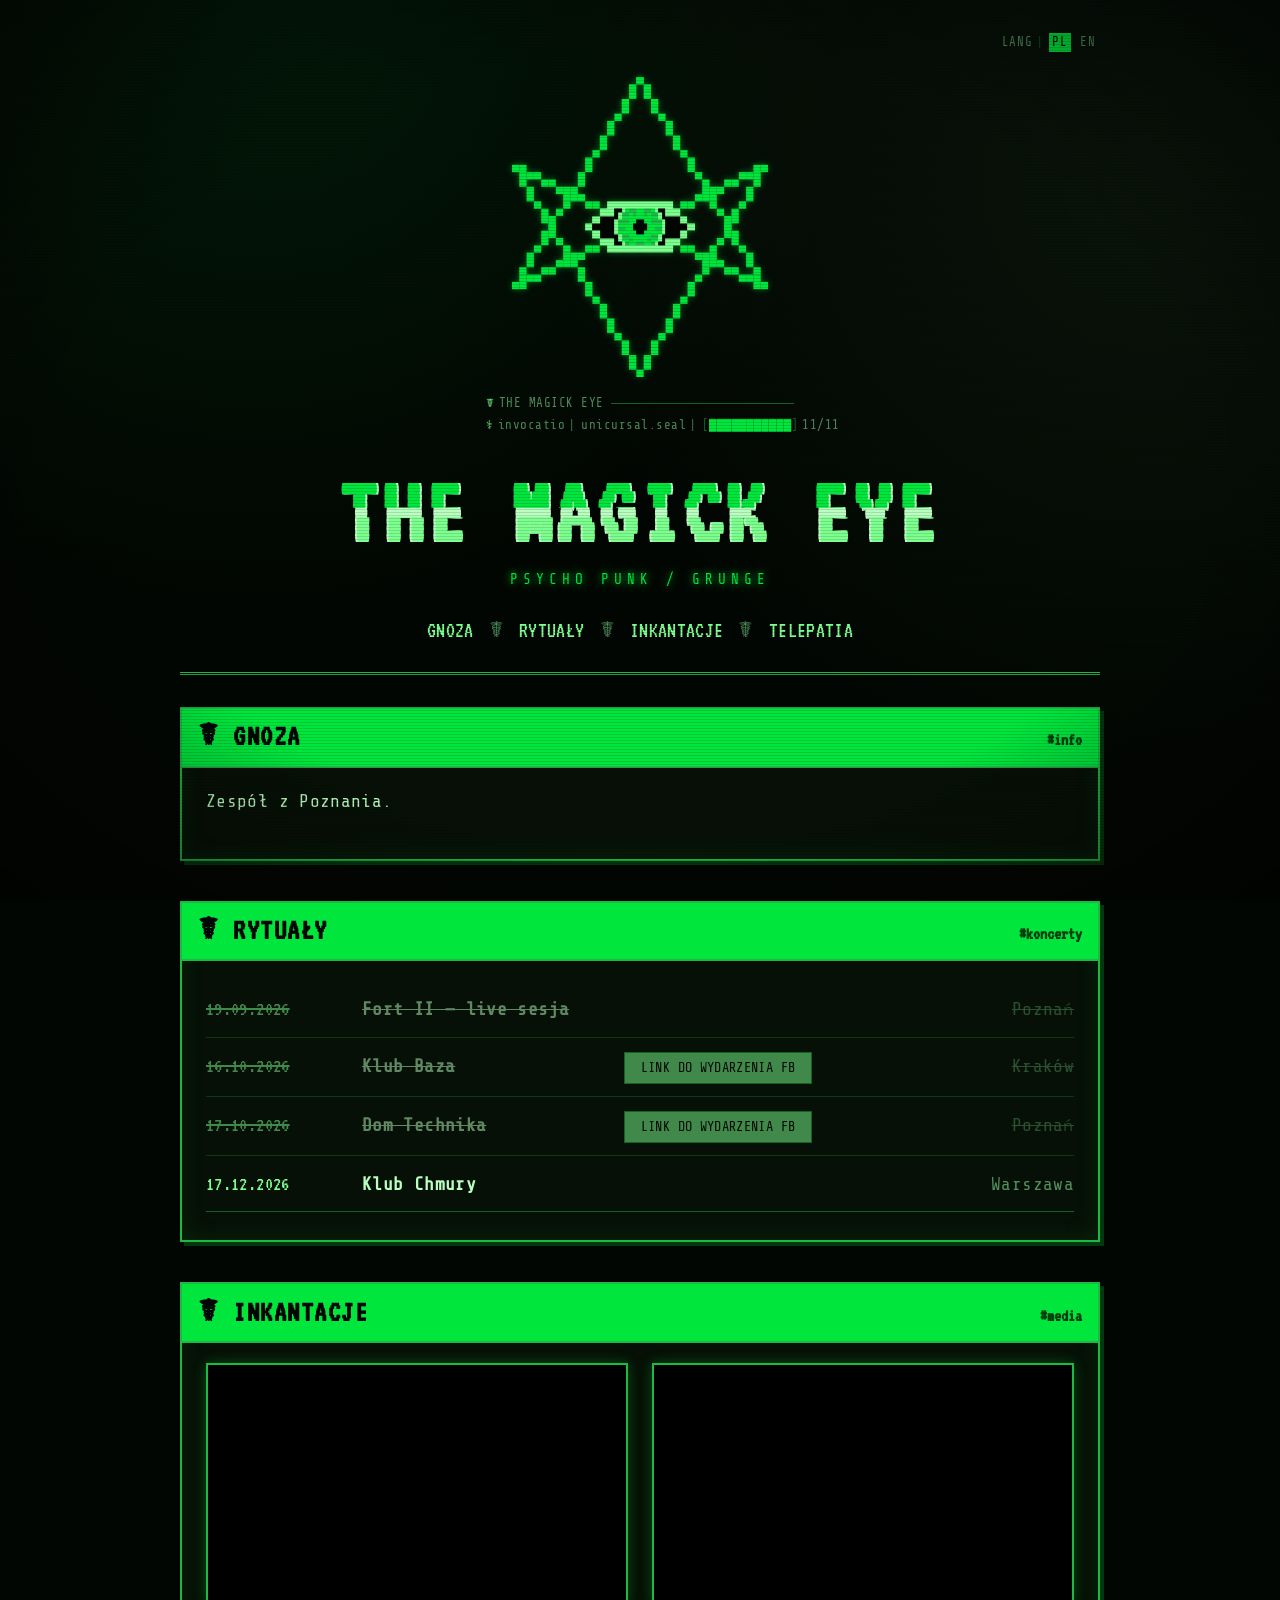
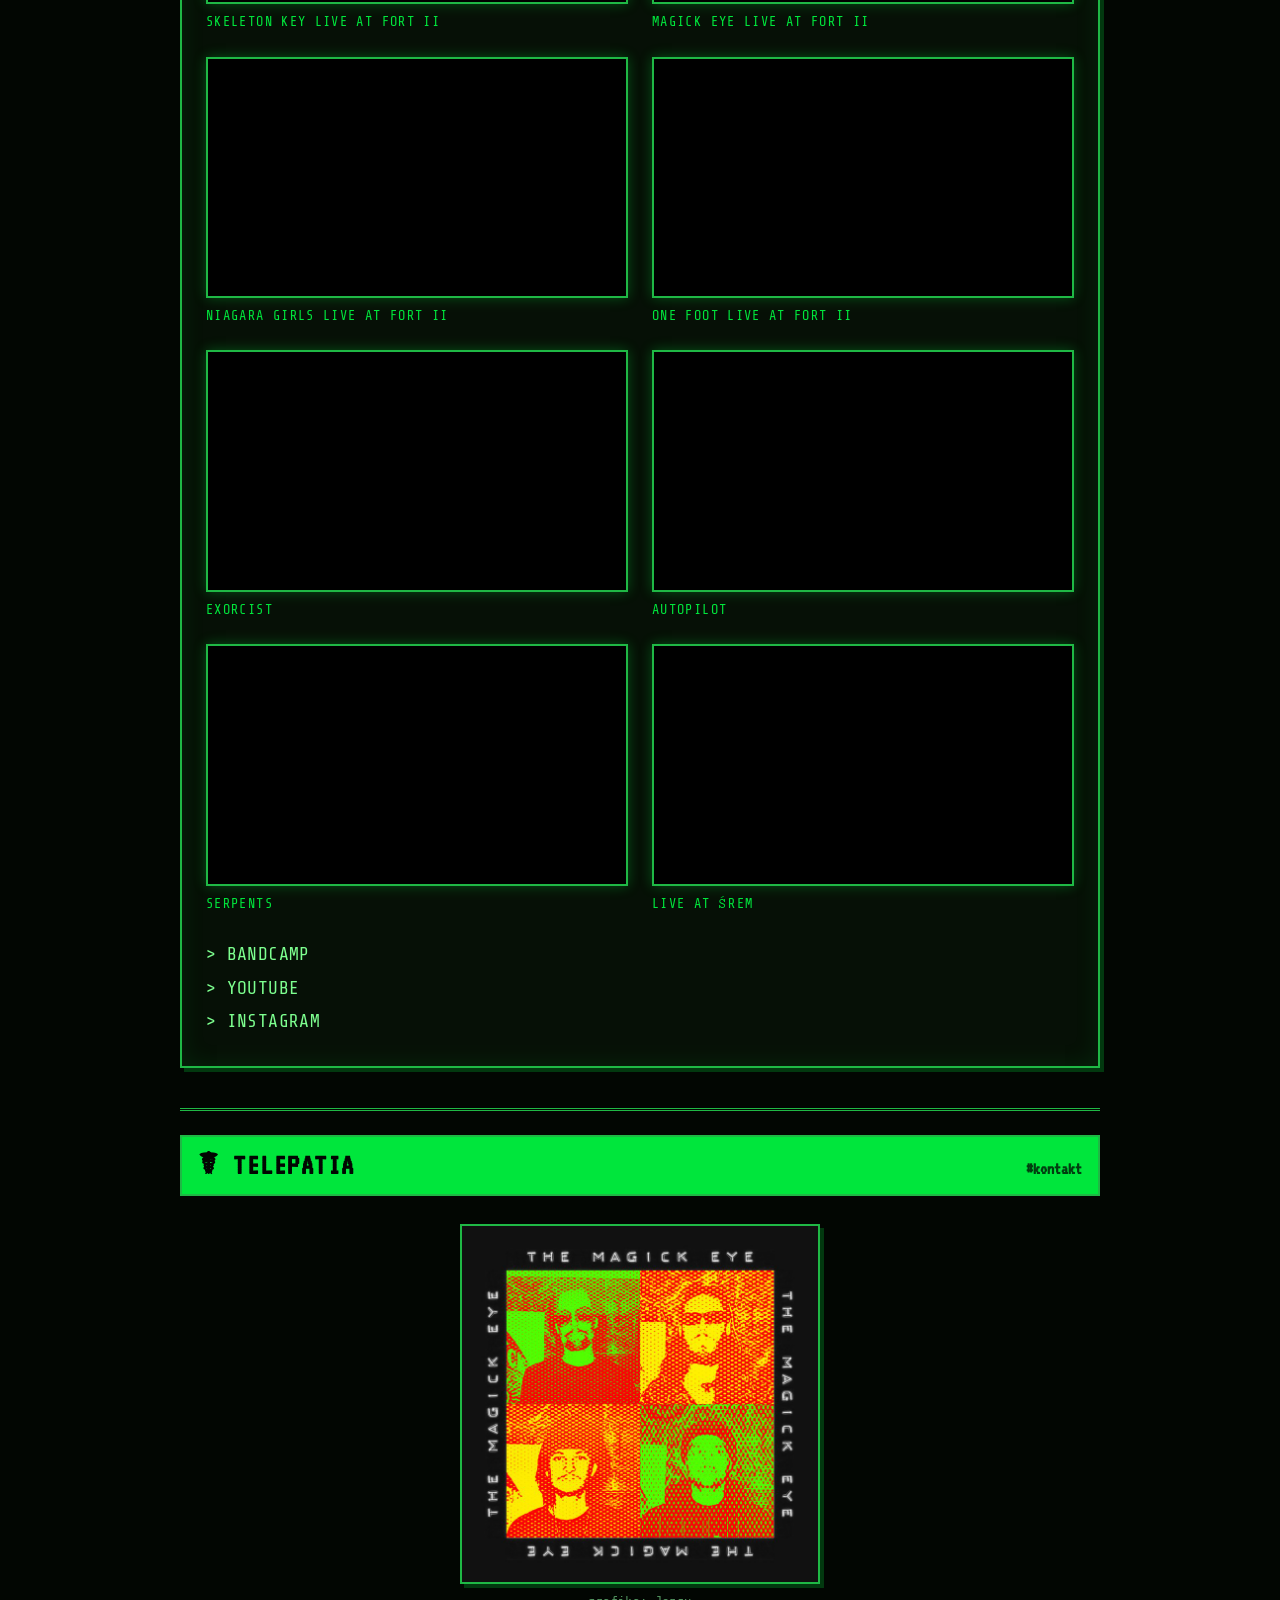
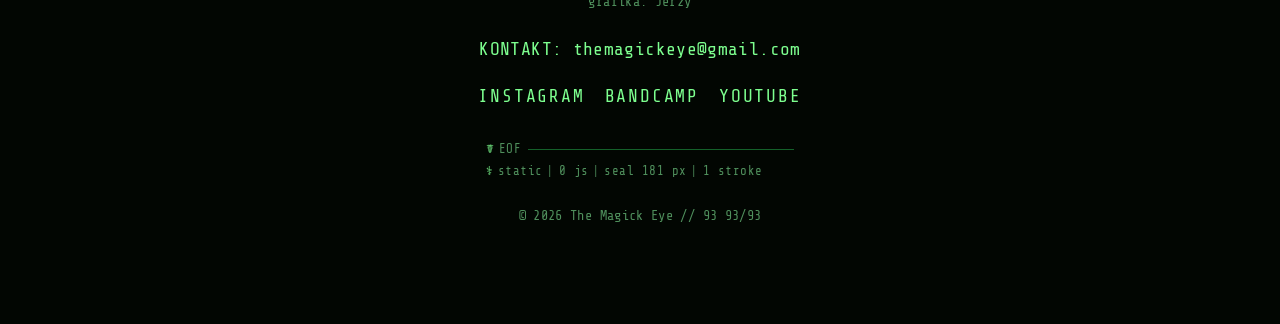
==== commit 8eb206e2: "Stopka: grafika Jerzego nad kontaktem, TELEPATIA w kolorach pozostałych sekcji Co-Authored-By: Claud" ====
--- a/index.html
+++ b/index.html
@@ -34,7 +34,7 @@
   <link rel="alternate" hreflang="pl" href="https://themagickeye.github.io/">
   <link rel="alternate" hreflang="en" href="https://themagickeye.github.io/en/">
   <link rel="alternate" hreflang="x-default" href="https://themagickeye.github.io/">
-  <link rel="stylesheet" href="style.css?v=13">
+  <link rel="stylesheet" href="style.css?v=14">
 </head>
 <body>
   <!-- Nakładka CRT: scanlines + winieta -->
@@ -561,6 +561,12 @@
     <footer class="site-footer" id="kontakt">
       <h2 class="panel-title">☤ TELEPATIA<span class="panel-anchor">#kontakt</span></h2>
       <div class="footer-body">
+        <figure class="footer-art">
+          <img src="ryje-ramka.jpg" width="720" height="720" loading="lazy"
+               alt="The Magick Eye — cztery portrety członków zespołu w zielono-czerwono-żółtym rastrze, w ramce z nazwą zespołu">
+          <figcaption>grafika: Jerzy</figcaption>
+        </figure>
+
         <p><span class="stat-key">KONTAKT:</span> <a href="mailto:themagickeye@gmail.com">themagickeye@gmail.com</a></p>
 
         <ul class="social-list">
--- a/style.css
+++ b/style.css
@@ -298,17 +298,25 @@
   text-align: center;
 }
 .site-footer .panel-title {
-  /* nie reverse-video jak pozostałe tytuły: jasny napis w ramce,
-     bo ciemne tło + ciemny tekst byłyby nieczytelne.
-     display:flex (nie inline-block) → pasek na całą szerokość,
-     z „telepatia" po lewej i #kontakt po prawej, te same kolory. */
-  background: transparent;
-  color: var(--accent-2);
+  /* te same kolory co pozostałe tytuły (zielone tło, ciemny napis);
+     display:flex → pasek na całą szerokość, „telepatia" po lewej,
+     #kontakt po prawej. text-align:left, bo stopka centruje tekst. */
   display: flex;
   text-align: left;
   border: 2px solid var(--border);
 }
 .footer-body { padding: 1.25rem 0.5rem; }
+
+/* grafika Jerzego nad kontaktem */
+.footer-art { margin: 0.5rem auto 1.5rem; max-width: 360px; }
+.footer-art img {
+  display: block;
+  width: 100%;
+  height: auto;
+  border: 2px solid var(--border);
+  box-shadow: 4px 4px 0 rgba(0,230,60,0.22);
+}
+.footer-art figcaption { color: var(--dim); font-size: 0.85rem; margin-top: 0.5rem; }
 .footer-body a { color: var(--accent-2); text-decoration: none; }
 .footer-body a:hover, .footer-body a:focus { color: var(--accent); text-decoration: underline; }
 
